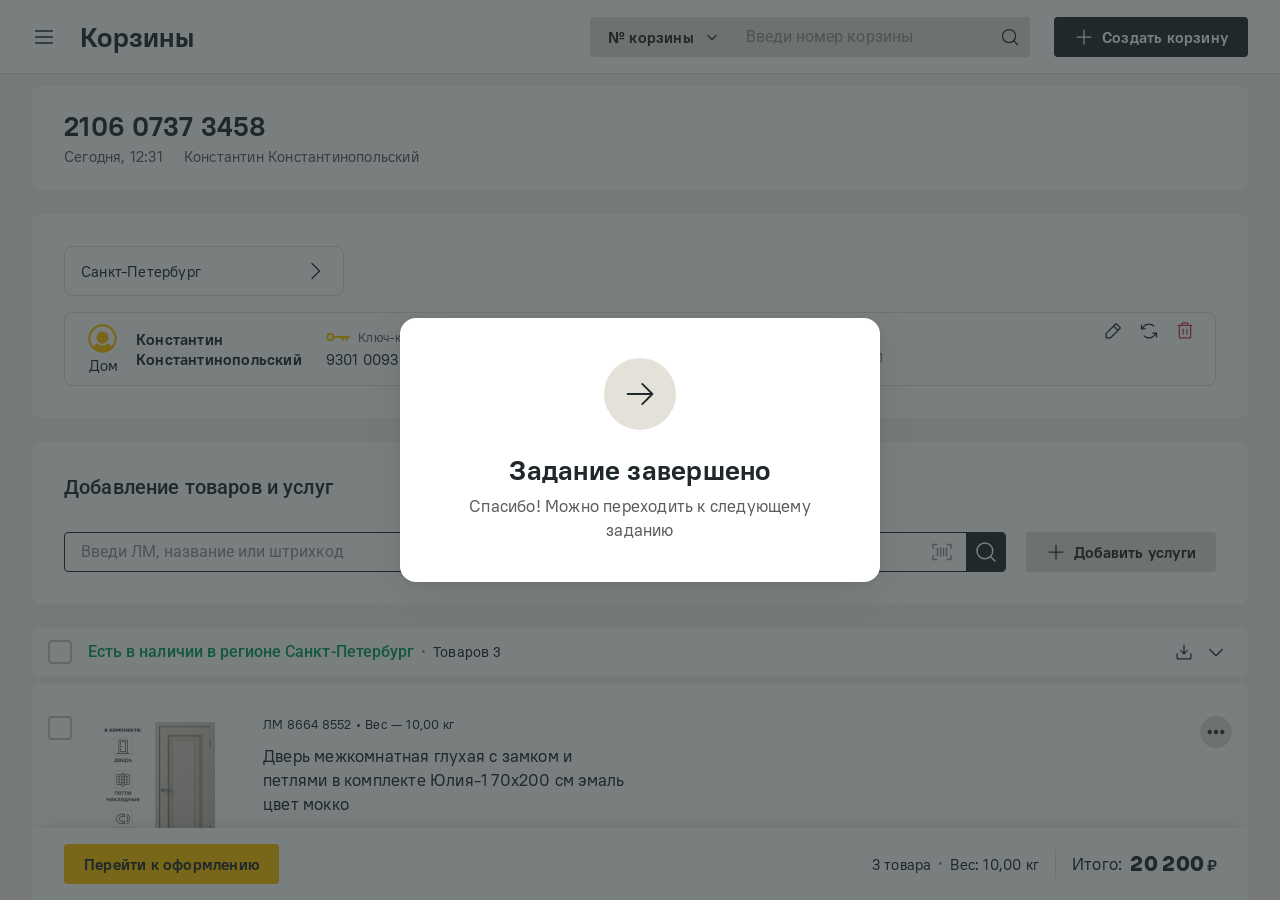
==== done.html @ ff7f642a "Обновление прототипа 2026-10-15 12:57" ====
<!doctype html>
<html lang="ru">
<head>
<meta charset="utf-8">
<meta name="robots" content="noindex, nofollow">
<meta name="viewport" content="width=device-width, initial-scale=1">
<title>Задание завершено</title>
<link rel="preconnect" href="https://fonts.googleapis.com">
<link rel="stylesheet" href="https://fonts.googleapis.com/css2?family=Roboto:wght@400;500&display=swap">
<link rel="stylesheet" href="assets/fonts.css">
<link rel="stylesheet" href="assets/ds.css">
<style>
/* Финал задания теста (Useberry). Под затемнением — корзина участника в том виде, в каком он нажал
   «Перейти к оформлению» (прототип в режиме frozen). Карточка — по мотивам 🖥️ Modal S: 480, r16, отступы 40. */
html, body { margin: 0; height: 100%; overflow: hidden; background: #F5F4F1; font-family: var(--f-base); color: var(--text-primary); }
.fin-bg { position: fixed; inset: 0; width: 100%; height: 100%; border: 0; pointer-events: none; }
.fin-ov { position: fixed; inset: 0; display: flex; align-items: center; justify-content: center; padding: 16px;
  background: rgba(33, 40, 43, .6); animation: fin-fade .25s ease-out both; }
.fin-card { width: 480px; max-width: 100%; box-sizing: border-box; padding: 40px; border-radius: 16px; background: var(--background-primary);
  box-shadow: var(--box-shadow-l); display: flex; flex-direction: column; align-items: center; gap: 24px; text-align: center;
  animation: fin-up .35s cubic-bezier(.2,.8,.2,1) .05s both; }
.fin-ico { width: 72px; height: 72px; border-radius: 50%; display: flex; align-items: center; justify-content: center; }
.fin-ico svg { width: 36px; height: 36px; }
.fin-ico--ok { background: var(--success-primary, #009F57); animation: fin-pop .45s cubic-bezier(.3,1.6,.5,1) .2s both; }
.fin-ico--ok path { stroke-dasharray: 20; stroke-dashoffset: 20; animation: fin-draw .35s ease-out .5s forwards; }
.fin-ico--done { background: var(--control-minor); }
.fin-txt { display: flex; flex-direction: column; gap: 8px; }
.fin-t { margin: 0; font-size: 27px; line-height: 32px; font-weight: 600; letter-spacing: .25px; }
.fin-p { margin: 0; font-size: 17px; line-height: 24px; letter-spacing: .2px; color: var(--text-secondary); }
@keyframes fin-fade { from { opacity: 0; } }
@keyframes fin-up { from { opacity: 0; transform: translateY(12px) scale(.98); } }
@keyframes fin-pop { from { transform: scale(.4); opacity: 0; } }
@keyframes fin-draw { to { stroke-dashoffset: 0; } }
@media (prefers-reduced-motion: reduce) { *, *::before, *::after { animation: none !important; } .fin-ico--ok path { stroke-dashoffset: 0; } }
</style>
</head>
<body>
<iframe class="fin-bg" id="bg" title="Корзина" tabindex="-1" aria-hidden="true"></iframe>
<div class="fin-ov">
  <div class="fin-card" role="status">
    <div class="fin-ico fin-ico--done"><svg viewBox="0 0 24 24" fill="none"><path d="M3.75 12H20.25M13.5 5.25L20.25 12L13.5 18.75" stroke="#21282B" stroke-width="1.25" stroke-linecap="round" stroke-linejoin="round"/></svg></div>
    <div class="fin-txt"><p class="fin-t">Задание завершено</p><p class="fin-p">Спасибо! Можно переходить к следующему заданию</p></div>
  </div>
</div>
<script>
  // Корзина участника под затемнением: задание и состав берём из адреса
  const P = new URLSearchParams(location.search);
  document.getElementById('bg').src = 'prototype.html?frozen=1&task=' + encodeURIComponent(P.get('task') || '') + '&cart=' + encodeURIComponent(P.get('cart') || '');
</script>
</body>
</html>
---- assets/fonts.css ----
/* Шрифты Лемана ПРО — LMMain, LMTitle. Вшиты base64, файл самодостаточен. */

@font-face {
  font-family: 'LMMain';
  font-weight: 400;
  font-style: normal;
  font-display: swap;
  src: url([data-uri]) format('woff2');
}

@font-face {
  font-family: 'LMMain';
  font-weight: 600;
  font-style: normal;
  font-display: swap;
  src: url([data-uri]) format('woff2');
}

@font-face {
  font-family: 'LMMain';
  font-weight: 700;
  font-style: normal;
  font-display: swap;
  src: url([data-uri]) format('woff2');
}

@font-face {
  font-family: 'LMTitle';
  font-weight: 600;
  font-style: normal;
  font-display: swap;
  src: url([data-uri]) format('woff2');
}

@font-face {
  font-family: 'LMTitle';
  font-weight: 700;
  font-style: normal;
  font-display: swap;
  src: url([data-uri]) format('woff2');
}
---- assets/ds.css ----
/* ═══ Дизайн-система Лемана ПРО — общие стили ═══
   Подключать вместе с fonts.css.
   Токены извлечены из Storybook, компоненты сверены с Figma. */

:root {

  /* ─── Шрифты ─── */
  --font-base: LMMain, Roboto, -apple-system, BlinkMacSystemFont, 'Segoe UI', system-ui, sans-serif;
  --font-title: LMTitle, Roboto, -apple-system, BlinkMacSystemFont, 'Segoe UI', system-ui, sans-serif;
  --f-base: var(--font-base);
  --f-title: var(--font-title);
  --f-mono: ui-monospace, 'SF Mono', Menlo, Consolas, monospace;
  --font-family: var(--font-base);

  /* ─── Радиусы (Tokens / Roundings) ─── */
  --rounding-s: 2px;         /* маленькое */
  --rounding-m: 4px;         /* базовое, большинство компонентов */
  --rounding-l: 8px;         /* крупные компоненты, Snackbar */
  --rounding-xl: 16px;       /* модалки, виджеты */
  --rounding-circular: 100vmin;  /* круглые элементы */


  /* ─── Типографика ───────────────────────────────────────────────
     Источник: Figma «🖥️📱App Web style» EeBsHNhBQvNYM3akPUMICR,
     страница Typography WEB (нода 1294:6483). Сверено 2026-09-21 — 40 стилей.

     ДВА СЕМЕЙСТВА ЗАГОЛОВКОВ, их легко перепутать:
       heading       — LM Main (обычные заголовки)
       heading extra — LM Title (акцентные, крупный letter-spacing)

     letter-spacing ОБЯЗАТЕЛЕН: без него текст не совпадёт с макетом.
       body/caption 0.2 · heading 0.25 · overline 0.6 · extra 0.6–1.2
     ─────────────────────────────────────────────────────────────── */

  /* Заголовки LM Main. Display и h1 — Bold 700, h2 и h3 — DemiBold 600 */
  --fs-display: 49px;  --lh-display: 56px;   /* mobile: 35 / 40 */
  --fs-h1: 35px;       --lh-h1: 40px;        /* mobile: 29 / 34 */
  --fs-h2: 27px;       --lh-h2: 32px;        /* mobile: 23 / 28 */
  --fs-h3: 21px;       --lh-h3: 26px;        /* mobile: 19 / 24 */
  --ls-heading: 0.25px;
  --fw-heading: 700;          /* display, h1 */
  --fw-heading-sub: 600;      /* h2, h3 */

  /* Заголовки extra — LM Title Bold 700, увеличенный трекинг */
  --fs-display-extra: 49px;  --lh-display-extra: 56px;  --ls-display-extra: 1.2px;
  --fs-h1-extra: 35px;       --lh-h1-extra: 40px;       --ls-h1-extra: 1px;
  --fs-h2-extra: 27px;       --lh-h2-extra: 32px;       --ls-h2-extra: 0.6px;
  --fs-h3-extra: 21px;       --lh-h3-extra: 26px;       --ls-h3-extra: 0.6px;
  /* mobile extra: display 35/40 LS 1 · h1 29/34 · h2 23/28 · h3 19/24, все LS 0.6 */

  /* Текст LM Main — размеры s / m / l.
     long — для многострочного текста, short — для однострочного (интерлиньяж плотнее) */
  --fs-body-s: 15px;   --lh-body-long-s: 20px;   --lh-body-short-s: 18px;
  --fs-body-m: 17px;   --lh-body-long-m: 24px;   --lh-body-short-m: 22px;
  --fs-body-l: 21px;   --lh-body-long-l: 28px;   --lh-body-short-l: 26px;
  --fw-body: 400;
  --fw-body-accent: 600;   /* accent и subtitle */
  --ls-body: 0.2px;

  /* subtitle — DemiBold 600 с интерлиньяжем short */
  --lh-subtitle-s: 18px;  --lh-subtitle-m: 22px;  --lh-subtitle-l: 26px;

  /* Minor 13px и Mini 11px */
  --fs-minor: 13px;   --lh-minor: 16px;    /* caption: 400, caption accent: 600 */
  --fs-mini: 11px;    --lh-mini: 14px;     /* regular: 400, accent: 600 */

  /* Overline — LM Title Bold 700, трекинг 0.6. Пять размеров.
     ВАЖНО: mini/overline выбивается — DemiBold 600 и трекинг 0.3 */
  --fw-overline: 700;
  --ls-overline: 0.6px;
  --fs-overline-l: 21px;     --lh-overline-l: 28px;
  --fs-overline-m: 17px;     --lh-overline-m: 24px;
  --fs-overline-s: 15px;     --lh-overline-s: 20px;
  --fs-overline-minor: 13px; --lh-overline-minor: 16px;
  --fs-overline-mini: 11px;  --lh-overline-mini: 14px;
  --fw-overline-mini: 600;   --ls-overline-mini: 0.3px;

  /* Контролы (кнопки s / m / l). Совпадает с body: LM Main DemiBold 600, трекинг 0.2 */
  --fs-control-s: 15px;  --lh-control-s: 20px;
  --fs-control-m: 15px;  --lh-control-m: 20px;
  --fs-control-l: 17px;  --lh-control-l: 24px;
  --fw-control: 600;

  /* ─── Бренд ─── */
  --brand-primary: #FDC300;
  --brand-dark: #BD7229;
  --brand-light: #FBE2A2;
  --brand-minor: #21282B;
  --brand-secondary: #21282B;
  --brand-invert: #FFFFFF;

  /* ─── Контролы ─── */
  --control-primary: #21282B;
  --control-secondary: #CCC6B8;
  --control-accent: #FDC300;
  --control-minor: #E3E1D8;
  --control-invert: #FFFFFF;
  --control-primary-invert: #FFFFFF;
  --control-hover-primary: #000000;
  --control-hover-secondary: #B2A994;
  --control-hover-accent: #E79F26;
  --control-hover-minor: #CCC6B8;
  --control_hover-primary: #000000;
  --control_hover-secondary: #B2A994;
  --control_hover-accent: #E79F26;
  --control_hover-minor: #CCC6B8;

  /* ─── Контролы: invert (для тёмного фона) ───
     Источник: Figma «🖥️ Button Web» 7wfKu1grD3estuXYzrN9Zr, разделы Виды (3141:4123)
     и Состояния (3141:4368), сверено 2026-09-21 через figma-work.
     В исходной выгрузке fronton-токены.css отсутствовали — invert-кнопки падали
     на невалидный var() и теряли фон. Значения совпали со Storybook-рендером. */
  --control-minor-invert: #FFFFFF40;
  --control-secondary-invert: #FFFFFF80;
  --control-hover-primary-invert: #FFFFFFBF;
  --control-hover-minor-invert: #FFFFFF80;
  --control-hover-secondary-invert: #FFFFFF99;
  --control_hover-primary-invert: #FFFFFFBF;
  --control_hover-minor-invert: #FFFFFF80;
  --control_hover-secondary-invert: #FFFFFF99;

  /* ─── Фоны ─── */
  --background-primary: #FFFFFF;
  --background-secondary: #F5F4F1;
  --background-accent: #21282B;

  /* ─── Текст ─── */
  --text-primary: #21282B;
  --text-secondary: #5A5E60;
  --text-minor: #919395;
  --text-invert: #FFFFFF;
  --text-primary-invert: #FFFFFF;
  --text-secondary-invert: #FFFFFFBF;
  --text-minor-invert: #FFFFFF80;

  /* ─── Success ─── */
  --success-primary: #009F57;
  --success-dark: #006836;
  --success-light: #BEF4DC;

  /* ─── Attention (ошибка) ─── */
  --attention-primary: #C33848;
  --attention-dark: #9C312A;
  --attention-light: #FFE1E4;

  /* ─── Service (инфо) ─── */
  --service-primary: #60A3BD;
  --service-dark: #0D5263;
  --service-light: #C2E5F4;

  /* ─── Accent ─── */
  --accent-primary: #FFE55A;
  --accent-dark: #B09D37;
  --accent-light: #F9EFBD;

  /* ─── B2B ─── */
  --b2b-primary: #AE6849;
  --b2b-dark: #913300;
  --b2b-light: #E5CDC3;
  --b2b-accent: #21282B;

  /* ─── Вторичная палитра ─── */
  --secondary-green-primary: #A0B9B1;
  --secondary-green_primary: #A0B9B1;
  --secondary-green-dark: #5C8477;
  --secondary-green_dark: #5C8477;
  --secondary-green-light: #D5ECE3;
  --secondary-green_light: #D5ECE3;
  --secondary-grey: #21282B;
  --secondary-blue-primary: #1563C5;
  --secondary-blue_primary: #1563C5;
  --secondary-blue-dark: #294877;
  --secondary-blue_dark: #294877;
  --secondary-blue-light: #D5E8FF;
  --secondary-blue_light: #D5E8FF;
  --secondary-orange-primary: #D95E00;
  --secondary-orange_primary: #D95E00;
  --secondary-orange-dark: #AD4B00;
  --secondary-orange_dark: #AD4B00;
  --secondary-orange-light: #F7DECC;
  --secondary-orange_light: #F7DECC;
  --secondary-purple-primary: #992D7A;
  --secondary-purple_primary: #992D7A;
  --secondary-purple-dark: #740354;
  --secondary-purple_dark: #740354;
  --secondary-purple-light: #EDDEEA;
  --secondary-purple_light: #EDDEEA;
  --secondary-yellow-primary: #FFE55A;
  --secondary-yellow_primary: #FFE55A;
  --secondary-yellow-dark: #B09D37;
  --secondary-yellow_dark: #B09D37;
  --secondary-yellow-light: #F9EFBD;
  --secondary-yellow_light: #F9EFBD;
  --secondary-red-primary: #CE0019;
  --secondary-red_primary: #CE0019;
  --secondary-red-dark: #8C030C;
  --secondary-red_dark: #8C030C;
  --secondary-red-light: #FFD7D4;
  --secondary-red_light: #FFD7D4;
  --secondary-black: #000000;
  --secondary-white: #FFFFFF;


  /* ─── Система отступов (Spacing system PDF) ───
     Микромодуль 4px — всему кратно. Отступы разбиты на типы,
     чтобы меньше ошибаться: этажи / паддинги контейнеров / инлайн-гэпы.
     Совет ДС: использовать контрастные значения, немного разных на экране. */

  /* Между «этажами» — крупными смысловыми блоками экрана */
  --level-s: 40px;
  --level-m: 64px;
  --level-l: 80px;

  /* Внутренние отступы контейнеров (карточки, компоненты, секции) */
  --padding-s: 12px;
  --padding-m: 16px;
  --padding-l: 24px;
  --padding-xl: 32px;

  /* Инлайн-гэпы между элементами внутри контейнера */
  --gap-xs: 4px;
  --gap-s: 8px;
  --gap-m: 12px;
  --gap-l: 16px;
  --gap-xl: 24px;
  --gap-xxl: 32px;

  /* ─── Спейсинг (шкала Fronton) ─── */
  --space-10: 1px;
  --space-25: 2px;
  --space-35: 3px;
  --space-50: 4px;
  --space-60: 5px;
  --space-75: 6px;
  --space-85: 7px;
  --space-100: 8px;
  --space-125: 10px;
  --space-150: 12px;
  --space-175: 14px;
  --space-200: 16px;
  --space-225: 18px;
  --space-250: 20px;
  --space-275: 22px;
  --space-300: 24px;
  --space-325: 26px;
  --space-350: 28px;
  --space-375: 30px;
  --space-400: 32px;
  --space-425: 34px;
  --space-450: 36px;
  --space-475: 38px;
  --space-500: 40px;
  --space-525: 42px;
  --space-550: 44px;
  --space-575: 46px;
  --space-600: 48px;
  --space-625: 50px;
  --space-650: 52px;
  --space-675: 54px;
  --space-700: 56px;
  --space-725: 58px;
  --space-750: 60px;
  --space-775: 62px;
  --space-800: 64px;
  --space-825: 66px;
  --space-850: 68px;
  --space-875: 70px;
  --space-900: 72px;
  --space-925: 74px;
  --space-950: 76px;
  --space-975: 78px;
  --space-1000: 80px;

  /* ─── Тени ─── */
  --box-shadow-m: 0 1.17px 2px rgba(0, 0, 0, 0.0196802), 0 1.4px 5px rgba(0, 0, 0, 0.03), 0 2px 10px rgba(0, 0, 0, 0.03), 0 2px 18px rgba(0, 0, 0, 0.04), 0 9px 33px rgba(0, 0, 0, 0.03);
  --box-shadow-m-up: 0 -1.17px 2px rgba(0, 0, 0, 0.0196802), 0 -1.4px 5px rgba(0, 0, 0, 0.03), 0 -2px 10px rgba(0, 0, 0, 0.03), 0 -2px 18px rgba(0, 0, 0, 0.04), 0 -9px 33px rgba(0, 0, 0, 0.03);
  --box-shadow-s: 0 1px 4px rgba(0, 0, 0, 0.16), 0 2px 9px rgba(0, 0, 0, 0.02);
  --box-shadow-s-up: 0 -1px 4px rgba(0, 0, 0, 0.16), 0 -2px 9px rgba(0, 0, 0, 0.02);
  --box-shadow-l: 0 0.166035px 2.21381px rgba(0, 0, 0, 0.0196802), 0 0.399006px 5.32008px rgba(0, 0, 0, 0.0282725), 0 0.751293px 10.0172px rgba(0, 0, 0, 0.035), 0 12px 40px rgba(0, 0, 0, 0.08);
  --box-shadow-l-up: 0 -0.166035px 2.21381px rgba(0, 0, 0, 0.0196802), 0 -0.399006px 5.32008px rgba(0, 0, 0, 0.0282725), 0 -0.751293px 10.0172px rgba(0, 0, 0, 0.035), 0 -12px 40px rgba(0, 0, 0, 0.08);

}

:root {
  --f-title: LMTitle, Roboto, system-ui, sans-serif;
  --f-mono: ui-monospace, "SF Mono", Menlo, Consolas, monospace;
}

:root {
  /* invert-токены: отсутствуют в fronton-токены.css, значения из Storybook */
  --control-minor-invert: #FFFFFF40;
  --control-secondary-invert: #FFFFFF80;
  --control_hover-primary-invert: #FFFFFFBF;
  --control_hover-minor-invert: #FFFFFF80;
  --control_hover-secondary-invert: #FFFFFF99;
}


/* ═══════════════════════════════════════════════
   ОБВЯЗКА СТРАНИЦ — единая для индекса и компонентов
   ═══════════════════════════════════════════════ */
:root {
  --f-base: var(--font-base);
  --f-title: var(--font-title);
  --f-mono: ui-monospace, "SF Mono", Menlo, Consolas, monospace;
  /* invert-токены кнопок: нет в fronton-токены.css, значения из Storybook */
  --control-minor-invert: #FFFFFF40;
  --control-secondary-invert: #FFFFFF80;
  --control_hover-primary-invert: #FFFFFFBF;
  --control_hover-minor-invert: #FFFFFF80;
  --control_hover-secondary-invert: #FFFFFF99;
  /* служебные цвета страницы.
     --bg намеренно НЕ равен токену --background-secondary (#F5F4F1):
     это фон самого справочника, а не значение из ДС. */
  --bg: #F5F5F5;
  --surface: var(--background-primary);
  --border: var(--control-minor);
  --muted: var(--text-minor);
  --ink: var(--text-primary);
  --code-bg: var(--background-secondary);
  --warn-bg: #FFF8E1; --warn-border: #F0C000;
  --ok-bg: var(--success-light); --ok-border: var(--success-primary);
  --err-bg: var(--attention-light); --err-border: var(--attention-primary);
}
@media (prefers-color-scheme: dark) {
  :root:not([data-theme="light"]) {
    --bg: #14181A; --surface: #1C2124; --border: #2E3438;
    --muted: #9AA4A8; --ink: #E8EBEC; --code-bg: #22282B;
    --warn-bg: #2A2413; --warn-border: #8A7000;
    --ok-bg: #16241A; --ok-border: #2F6B34;
    --err-bg: #2C1618; --err-border: #8C3038;
  }
}
:root[data-theme="dark"] {
  --bg: #14181A; --surface: #1C2124; --border: #2E3438;
  --muted: #9AA4A8; --ink: #E8EBEC; --code-bg: #22282B;
  --warn-bg: #2A2413; --warn-border: #8A7000;
  --ok-bg: #16241A; --ok-border: #2F6B34;
  --err-bg: #2C1618; --err-border: #8C3038;
}

* { box-sizing: border-box; }
body { margin: 0; padding: 0 16px 80px; background: var(--bg); color: var(--ink);
  font-family: var(--f-base); font-size: 15px; line-height: 20px; -webkit-font-smoothing: antialiased; }
.wrap { max-width: 1040px; margin: 0 auto; }
a { color: inherit; }

/* шапка страницы компонента */
.chead { padding: 28px 0 24px; border-bottom: 1px solid var(--border); margin-bottom: 36px; }
.crumbs { font-size: 13px; color: var(--muted); margin: 0 0 14px; }
.crumbs a { text-decoration: none; opacity: .85; }
.crumbs a:hover { opacity: 1; text-decoration: underline; }
h1 { font-family: var(--f-title); font-size: 34px; line-height: 40px; margin: 0 0 8px; letter-spacing: .4px; }
.sub { color: var(--muted); font-size: 15px; line-height: 22px; margin: 0; max-width: 64ch; }
.meta { display: flex; flex-wrap: wrap; gap: 8px; margin-top: 16px; align-items: center; }
.pill { font-size: 12px; padding: 4px 10px; border: 1px solid var(--border); border-radius: 999px; color: var(--muted); }
.pill--ok { border-color: var(--ok-border); color: var(--ok-border); }
.pill--err { border-color: var(--err-border); color: var(--err-border); }
.copyhint { font-size: 12px; color: var(--muted); margin: 14px 0 0; }

h2 { font-family: var(--f-title); font-size: 22px; line-height: 28px; margin: 44px 0 6px; letter-spacing: .3px; }
h3 { font-size: 15px; margin: 26px 0 10px; font-weight: 600; }
.hint, .lead { color: var(--muted); font-size: 14px; line-height: 20px; margin: 0 0 18px; max-width: 72ch; }

/* доски демонстрации */
.board { border: 1px solid var(--border); border-radius: var(--rounding-l); overflow: hidden; background: var(--surface); }
.board + .board { margin-top: 18px; }
.board__head { display: flex; align-items: center; justify-content: space-between; gap: 12px; flex-wrap: wrap;
  padding: 12px 20px; background: var(--bg); border-bottom: 1px solid var(--border);
  font-size: 13px; font-weight: 600; color: var(--muted); }
.board__body { padding: 4px 20px 18px; }
.board--invert .board__body { background: #0A0A0A; }
.board--invert .row { border-bottom-color: #2A2A2A; }
.board--invert .row__label, .board--invert .cell__cap { color: #8A9296; }
.board--invert code.cp { background: #1A1A1A; border-color: #333; color: #D8DCDD; }

.row { display: grid; grid-template-columns: minmax(180px, 210px) 1fr 1fr; gap: 20px; align-items: start;
  padding: 16px 0; border-bottom: 1px dashed var(--border); }
.row--wide { grid-template-columns: minmax(180px, 210px) 1fr; }
/* .row жёстко рассчитан на 2 колонки примеров. Доски с тремя колонками
   (Badge: primary/secondary/pseudo) переносили третью на новую строку. */
.row--3 { grid-template-columns: minmax(180px, 210px) 1fr 1fr 1fr; }
.row:last-child { border-bottom: 0; }
.row__label { font-size: 11px; font-weight: 600; color: var(--muted); letter-spacing: .4px; }
.row__label small { display: block; font-weight: 400; margin: 3px 0 7px; letter-spacing: 0; opacity: .8; }
.cell__cap { display: block; font-size: 10px; color: var(--muted); margin-bottom: 8px; letter-spacing: .3px; }
.cell--empty { font-size: 12px; color: var(--muted); font-style: italic; opacity: .7; }
.demo { display: flex; flex-wrap: wrap; gap: 12px; align-items: center; }
@media (max-width: 720px) { .row, .row--wide { grid-template-columns: 1fr; gap: 12px; } }

/* теги классов */
code.cp { font-family: var(--f-mono); font-size: 12px; background: var(--code-bg);
  border: 1px solid var(--border); border-radius: var(--rounding-s); padding: 2px 7px;
  cursor: pointer; color: var(--ink); display: inline-block; max-width: 100%; overflow-wrap: anywhere;
  transition: background .12s, border-color .12s; }
code.cp:hover { border-color: var(--muted); }
code.cp.copied { background: var(--ok-bg); border-color: var(--ok-border); color: var(--ok-border); }
code.cp.copied::after { content: " ✓"; }
code.cp.is-missing { border-style: dashed; }
.tagrow { display: flex; flex-wrap: wrap; gap: 5px; align-items: center; }
.badge-missing, .miss { font-size: 10px; letter-spacing: .3px; padding: 2px 7px; border-radius: var(--rounding-s);
  background: var(--err-bg); border: 1px solid var(--err-border); color: var(--err-border); white-space: nowrap; }

/* таблицы */
.tbl-wrap { overflow-x: auto; -webkit-overflow-scrolling: touch; }
table { width: 100%; border-collapse: collapse; font-size: 13px; }
th, td { text-align: left; padding: 10px 12px; border-bottom: 1px solid var(--border); vertical-align: top; }
th { font-size: 11px; text-transform: uppercase; letter-spacing: .5px; color: var(--muted); font-weight: 600; }
td code:not(.cp) { font-family: var(--f-mono); font-size: 12px; background: var(--code-bg); padding: 1px 5px; border-radius: var(--rounding-s); }
.sw { display: inline-block; width: 12px; height: 12px; border-radius: 3px; border: 1px solid var(--border); vertical-align: -2px; margin-right: 5px; }

/* блоки-заметки */
.note { border-radius: var(--rounding-l); padding: 16px 20px; margin-bottom: 14px; border: 1px solid; }
.note--warn { background: var(--warn-bg); border-color: var(--warn-border); }
.note--err { background: var(--err-bg); border-color: var(--err-border); }
.note--ok { background: var(--ok-bg); border-color: var(--ok-border); }
.note__t { font-weight: 600; font-size: 14px; margin: 0 0 6px; display: flex; gap: 8px; align-items: center; flex-wrap: wrap; }
.note__b { font-size: 13px; line-height: 20px; margin: 0; color: var(--muted); }
.sev { font-size: 10px; text-transform: uppercase; letter-spacing: .5px; padding: 2px 7px; border-radius: var(--rounding-s); font-weight: 700; }
.sev--high { background: var(--err-border); color: #fff; }
.sev--med { background: var(--warn-border); color: #21282B; }
.sev--low { background: var(--border); color: var(--muted); }
.sev--ok { background: var(--ok-border); color: #fff; }

pre { background: var(--code-bg); border: 1px solid var(--border); border-radius: var(--rounding-l);
  padding: 16px; overflow-x: auto; font-size: 12.5px; line-height: 1.6; font-family: var(--f-mono); }
footer { margin-top: 52px; padding-top: 20px; border-top: 1px solid var(--border); font-size: 12px; color: var(--muted); line-height: 20px; }


/* ═══ КОМПОНЕНТЫ ═══ */
.fr-accordion--stroke { border-radius: var(--rounding-l); }
.fr-accordion--stroke > .fr-accordion__item {
  position: relative;
  display: grid;
  grid-template-areas: "header-icon header-content" ". preview" ". body-content" "divider divider";
  grid-template-rows: auto auto auto 1px;
  grid-template-columns: auto 1fr;
}
/* Размер S: в прежней выгрузке правила отсутствовали — аккордеон --s рисовался
   с паддингами по умолчанию. Значения из fronton-компоненты.css, сверены с Figma (16px). */
.fr-accordion--s .fr-accordion__item { padding-inline: var(--space-200); }
.fr-accordion--s .fr-accordion__header,
.fr-accordion--s .fr-accordion__header-icon { padding-block: var(--space-200); }
.fr-accordion--stroke > .fr-accordion__item:first-of-type { box-shadow: 1px 0 0 0 var(--control-minor) inset, 0 1px 0 0 var(--control-minor) inset, -1px 0 0 0 var(--control-minor) inset; border-radius: var(--rounding-l) var(--rounding-l) 0 0; }
.fr-accordion--stroke > .fr-accordion__item:last-of-type  { box-shadow: 1px 0 0 0 var(--control-minor) inset, -1px 0 0 0 var(--control-minor) inset, 0 -1px 0 0 var(--control-minor) inset; border-radius: 0 0 var(--rounding-l) var(--rounding-l); }
.fr-accordion__item {
  position: relative;
  display: grid;
  grid-template-areas: "header-icon header-content" ". preview" ". body-content" "divider divider";
  grid-template-rows: auto auto auto 1px;
  grid-template-columns: auto 1fr;
}
.fr-accordion__item:hover { box-shadow: 0 1px 0 0 var(--control-hover-minor) inset; }
.fr-accordion--m .fr-accordion__item { padding-inline: var(--space-300); }
.fr-accordion__header {
  grid-area: header-content;
  display: flex;
  gap: var(--space-100);
  align-items: flex-start;
  justify-content: space-between;
  width: 100%;
  text-align: left;
  cursor: pointer;
  transition: padding-bottom .3s linear;
  /* Сброс нативных стилей кнопки: без него браузер рисует серую подложку и рамку */
  margin: 0; padding: 0; border: 0;
  background: none; color: inherit; font: inherit;
}
.fr-accordion__header.is-non-interactive { cursor: default; }
.fr-accordion--m .fr-accordion__header, .fr-accordion--m .fr-accordion__header-icon { padding-block: var(--space-400); }
.fr-accordion__header-icon { grid-area: header-icon; display: flex; align-items: center; align-self: start; margin-right: 8px; transition: padding-bottom .3s linear; }
/* Шеврон: в Figma ChevronDown/ChevronUp 20px в обёртке с padding 2px (бокс 24), stroke 1.25.
   Раскрытый = ChevronUp → поворот исходного ChevronDown на 180°. */
.fr-accordion__chevron { display: flex; flex: none; width: 24px; height: 24px; padding: 2px; box-sizing: border-box; color: var(--text-primary); transition: transform .3s; }
.fr-accordion__chevron svg { width: 20px; height: 20px; }
.fr-accordion__header.is-open .fr-accordion__chevron { transform: rotate(180deg); }
/* Раскрытый пункт: в Figma вертикальный отступ 32/16 обрамляет заголовок + текст вместе,
   поэтому у раскрытого заголовка нижнего отступа нет (текст идёт с pt 8). */
.fr-accordion .fr-accordion__header.is-open,
.fr-accordion .fr-accordion__item:has(> .fr-accordion__header.is-open) > .fr-accordion__header-icon { padding-bottom: 0; }
/* Заголовок пункта: Body medium/accent — LM Main DemiBold 17/24, tracking .2 (оба размера) */
.fr-accordion__title { flex: 1 1 auto; min-width: 0; font-size: 17px; line-height: 24px; font-weight: 600; letter-spacing: .2px; color: var(--text-primary); }
/* Правый слот (Badge и т.п.): в Figma контейнер высотой 24, по центру */
.fr-accordion__right { display: flex; flex: none; align-items: center; height: 24px; }
.fr-accordion__header-icon svg { display: block; width: 24px; height: 24px; color: var(--text-primary); }
.fr-accordion__content { grid-area: body-content; font-size: 15px; line-height: 20px; font-weight: 400; letter-spacing: .2px; color: var(--text-primary); }
.fr-accordion--s .fr-accordion__content { padding: 8px 0 var(--space-200) 0; }
.fr-accordion--m .fr-accordion__content { padding: 8px 0 var(--space-400) 0; }
.fr-accordion__divider {
  grid-area: divider;
  border-top: 1px solid var(--control-minor);
  /* В Figma разделитель идёт от края до края пункта, а padding-inline его обрезал.
     Растягиваем обратно на величину горизонтального паддинга. */
  margin-inline: calc(-1 * var(--space-300));
}
.fr-accordion--s .fr-accordion__divider { margin-inline: calc(-1 * var(--space-200)); }
.fr-accordion__item:hover .fr-accordion__divider { border-top-color: var(--control-hover-minor); }
/* Корневое правило было в fronton-компоненты.css, но не попало в ds.css. */
.fr-breadcrumbs {
  display: flex;
  flex-wrap: wrap;
  align-items: center;
  overflow: hidden;
  /* Зазор между крошками — 4px (из группы 201:405) */
  gap: 4px;
}
/* Модификаторов платформы в CSS Fronton нет вовсе: там один кегль 15/20,
   то есть мобильный. Десктопный по Figma — 13/16. Восстановлено по 201:82. */
.fr-breadcrumbs--desktop .fr-breadcrumbs__item { font-size: 13px; line-height: 16px; }
.fr-breadcrumbs--mobile  .fr-breadcrumbs__item { font-size: 15px; line-height: 20px; }
/* Крошка и её шеврон — одна группа, зазор внутри 2px на десктопе, 4px на мобиле */
.fr-breadcrumbs--desktop .fr-breadcrumbs__item { display: inline-flex; align-items: center; gap: 2px; }
.fr-breadcrumbs--mobile  .fr-breadcrumbs__item { display: inline-flex; align-items: center; gap: 4px; }
/* В Figma крошки БЕЗ подчёркивания — браузерный дефолт на <a> надо гасить.
   В базовом правиле .fr-breadcrumbs__item из Fronton text-decoration не задан. */
.fr-breadcrumbs__item { text-decoration: none; }
/* Текущая страница — последняя крошка, не ссылка */
.fr-breadcrumbs__item.is-current { cursor: default; }
.fr-breadcrumbs__item.is-current:hover { color: var(--text-secondary); }
/* Инверсия — для тёмного фона (component set 201:470) */
.fr-breadcrumbs.is-invert .fr-breadcrumbs__item { color: var(--text-secondary-invert, rgba(255,255,255,.75)); }
.fr-breadcrumbs.is-invert .fr-breadcrumbs__item:hover { color: var(--text-primary-invert); }
.fr-breadcrumbs.is-invert .fr-breadcrumbs__separator { color: inherit; }

.fr-breadcrumbs__item {
  letter-spacing: .2px;
  font-size: 15px;
  font-weight: 400;
  line-height: 20px;
  color: var(--text-secondary);
  border: none;
  background: none;
  cursor: pointer;
  overflow: hidden;
  text-overflow: ellipsis;
  white-space: nowrap;
}
.fr-breadcrumbs__item:hover, .fr-breadcrumbs__item:active { color: var(--control-hover-primary); }
/* Разделитель. В CSS Fronton было: 12px, margin-inline 4px, --text-minor.
   В Figma: 16px, отступ задаётся gap'ом крошки (2px), цвет = цвету текста. */
.fr-breadcrumbs__separator {
  --icon-size: 16px;
  display: inline-flex;
  align-items: center;
  color: inherit;
  font-size: 16px;
  line-height: 1;
}
/* Корневая сетка аватара: в прежней выгрузке ds.css её не было — колонки
   не раскладывались. Восстановлено из fronton-компоненты.css.
   Ширина средней (пустой) колонки — это и есть зазор между эмблемой и текстом;
   в Figma он 12px для L/M и 8px для S/XS, в исходном CSS не задан вовсе. */
.fr-avatar {
  position: relative;
  display: grid;
  grid-template-areas: "picture . name" "picture . description";
  grid-template-columns: auto 12px 1fr;
  width: fit-content;
  align-items: start;
  font-family: var(--font-base);
}
.fr-avatar--s, .fr-avatar--xs { grid-template-columns: auto 8px 1fr; }
/* Текстовая часть: правил не было ни в ds.css, ни в fronton-компоненты.css.
   Значения из Figma (component set 203:1299). */
.fr-avatar__name { grid-area: name; letter-spacing: .2px; color: var(--text-primary); font-weight: 600; }
/* В Figma имя лежит в контейнере Title с верхним отступом (L 4 / M 2 / XS 4),
   а между именем и подписью — gap 4 (L) и 2 (M). Половина визуальной щели
   между строками уже дают line-height, поэтому отступ задаём точно. */
.fr-avatar--l .fr-avatar__name { padding-top: 4px; }
.fr-avatar--m .fr-avatar__name { padding-top: 2px; }
/* S и XS: подписи нет, имя центрируется по эмблеме (Figma: Name master justify-center) */
.fr-avatar--s, .fr-avatar--xs { align-items: center; }
.fr-avatar--s { min-height: 32px; grid-template-rows: 18px; }
.fr-avatar--xs { min-height: 24px; grid-template-rows: 16px; }
/* Межстрочный зазор имя↔подпись: Figma L 4 / M 2 (gap контейнера Name master) */
.fr-avatar--l { row-gap: 4px; min-height: 48px; grid-template-rows: 26px 16px; }
.fr-avatar--m { row-gap: 2px; min-height: 40px; grid-template-rows: 20px 16px; }
/* Имя — одна строка с многоточием (в Figma overflow=ellipsis по умолчанию) */
.fr-avatar__name, .fr-avatar__description { display: block; min-width: 0; overflow: hidden; text-overflow: ellipsis; white-space: nowrap; }
.fr-avatar__description { grid-area: description; letter-spacing: .2px; color: var(--text-secondary); font-size: 13px; line-height: 16px; }
.fr-avatar--l  .fr-avatar__name { font-size: 17px; line-height: 22px; }
.fr-avatar--m  .fr-avatar__name { font-size: 15px; line-height: 18px; }
.fr-avatar--s  .fr-avatar__name { font-size: 15px; line-height: 18px; }
.fr-avatar--xs .fr-avatar__name { font-size: 13px; line-height: 16px; }
/* Подпись есть только у L и M — у S и XS её нет по спецификации */
.fr-avatar--s .fr-avatar__description,
.fr-avatar--xs .fr-avatar__description { display: none; }
/* Фокус — жёлтое кольцо (--accent-primary), из страницы «Состояния» */
.fr-avatar.is-clickable { cursor: pointer; }
.fr-avatar.is-clickable:focus-visible { outline: none; }
.fr-avatar.is-clickable:focus-visible .fr-avatar__picture {
  box-shadow: 0 0 0 2px var(--accent-primary);
}

.fr-avatar__picture {
  grid-area: picture;
  display: flex;
  align-items: center;
  justify-content: center;
  align-self: start;
  overflow: hidden;
  border-radius: var(--rounding-circular);
  font-weight: 600;
  transition: opacity .2s ease-out;
  /* Заливки по умолчанию в выгрузке не было — Fill-эмблема выходила прозрачной.
     Значение из Figma: --control-minor. */
  background: var(--control-minor);
  color: var(--text-primary);
  letter-spacing: .2px;
}
.fr-avatar__picture img { width: 100%; height: 100%; object-fit: cover; }
.fr-avatar--xs .fr-avatar__picture { width: 24px; height: 24px; font-size: 13px; line-height: 16px; }
.fr-avatar--s  .fr-avatar__picture { width: 32px; height: 32px; font-size: 15px; line-height: 20px; }
.fr-avatar--m  .fr-avatar__picture { width: 40px; height: 40px; font-size: 15px; line-height: 20px; }
.fr-avatar--l  .fr-avatar__picture { width: 48px; height: 48px; font-size: 17px; line-height: 24px; }
.fr-avatar.is-clickable:hover .fr-avatar__picture { opacity: .8; }
/* ═══ Input ═══
   Figma 8fr51MkZiM8cLcfJMoa8Y5 (L 230:11396, M 234:19494, S 234:18232,
   mobile 234:18902/230:14842/234:20086, invert 234:20880…). Устройство —
   как в fronton-react input/styles/base.module.css: рамка = <fieldset>,
   вырез под label = <legend> (настоящий разрыв рамки, фон не нужен).
   Над полем всегда 12px под «взлетевший» label: L 60 = 12+48, M 52 = 12+40,
   S 44 = 12+32. Состояния: класс (.is-focused/.has-value/.is-hover —
   для статичных примеров) или живое взаимодействие (:focus-within и т.п.). */
.fr-input {
  --in-px: 12px; --in-py: 10px; --in-fs: 15px; --in-lh: 20px;
  --in-label-fs: 15px; --in-label-lh: 18px; --in-label-top: -11px; --in-clear: 20px;
  --in-border: var(--control-secondary);
  --in-border-hover: var(--control-hover-secondary);
  --in-border-focus: var(--control-primary);
  --in-text: var(--text-primary);
  --in-minor: var(--text-minor);
  --in-disabled-bg: var(--control-minor);
  display: flex; flex-direction: column; gap: 4px; width: 100%; padding-top: 12px; box-sizing: border-box;
}
.fr-input--l { --in-px: 16px; --in-py: 12px; --in-fs: 17px; --in-lh: 24px; }
.fr-input--m { --in-px: 12px; --in-py: 10px; }
.fr-input--s { --in-px: 12px; --in-py: 6px; --in-label-fs: 13px; --in-label-lh: 16px; --in-label-top: -8px; --in-clear: 16px; }

.fr-input__control { position: relative; display: flex; align-items: center; gap: 4px; padding: 0 var(--in-px); }

.fr-input__border {
  position: absolute; inset: 0; z-index: 0; margin: 0; min-width: 0;
  padding: 0 calc(var(--in-px) - 5px);
  border: 1px solid var(--in-border); border-radius: var(--rounding-m, 4px);
  background: transparent; pointer-events: none;
  transition: border-color .2s ease-out;
}
.fr-input__border:has(.fr-input__legend) { top: -9px; }
.fr-input__legend {
  display: block; height: 18px; max-width: .01px; padding: 0;
  font-size: var(--in-label-fs); line-height: 18px; letter-spacing: .2px; white-space: nowrap;
  visibility: hidden;
}
.fr-input__legend > span { padding: 0 4px; }

.fr-input__label {
  position: absolute; z-index: 1; left: var(--in-px); top: var(--in-py);
  max-width: calc(100% - 2 * var(--in-px));
  overflow: hidden; text-overflow: ellipsis; white-space: nowrap;
  font-size: var(--in-fs); line-height: var(--in-lh); letter-spacing: .2px;
  color: var(--in-minor); pointer-events: none;
  transition: top .2s ease-in-out, font-size .2s ease-in-out, line-height .2s ease-in-out, color .2s;
}

.fr-input__field {
  position: relative; z-index: 1; flex: 1 0 0; min-width: 0; margin: 0;
  padding: var(--in-py) 0; border: 0; outline: none; appearance: none; background: transparent;
  font-family: inherit; font-size: var(--in-fs); line-height: var(--in-lh); font-weight: 400; letter-spacing: .2px;
  color: var(--in-text);
}
.fr-input__field::placeholder { color: var(--in-minor); opacity: 1; }
/* С label плейсхолдер скрыт, пока поле не в фокусе: в покое на его месте лежит сам label */
.fr-input:has(.fr-input__label) .fr-input__field::placeholder { opacity: 0; transition: opacity .1s; }

.fr-input__clear {
  position: relative; z-index: 1; flex-shrink: 0; display: none; align-items: center; justify-content: center;
  width: var(--in-clear); height: var(--in-clear); padding: 0; margin: 0;
  border: 0; background: none; cursor: pointer; color: var(--in-minor); border-radius: var(--rounding-m, 4px);
}
.fr-input__clear svg { display: block; width: 100%; height: 100%; }

.fr-input__caption { padding: 0 var(--in-px); }

/* — Активный label: фокус или есть значение — */
.fr-input:is(.is-focused, :focus-within, .has-value, :has(.fr-input__field:not(:placeholder-shown))) .fr-input__legend { max-width: 1000px; }
.fr-input:is(.is-focused, :focus-within, .has-value, :has(.fr-input__field:not(:placeholder-shown))) .fr-input__label {
  top: var(--in-label-top); font-size: var(--in-label-fs); line-height: var(--in-label-lh);
}
.fr-input:is(.is-focused, :focus-within) .fr-input__label { color: var(--in-text); }
.fr-input:is(.is-focused, :focus-within) .fr-input__field::placeholder { opacity: 1; }
.fr-input:is(.has-value, :has(.fr-input__field:not(:placeholder-shown))):not(.is-disabled) .fr-input__clear { display: inline-flex; }

/* — Рамка по состояниям (порядок важен: фокус перекрывает error) — */
.fr-input:not(.is-disabled):is(:hover, .is-hover) .fr-input__border { border-color: var(--in-border-hover); }
.fr-input.is-error .fr-input__border { border-color: var(--attention-primary); }
.fr-input.is-error:not(.is-disabled):is(:hover, .is-hover) .fr-input__border { border-color: var(--attention-dark); }
.fr-input:is(.is-focused, :focus-within) .fr-input__border {
  border-color: var(--in-border-focus); border-width: 2px; padding: 0 calc(var(--in-px) - 6px);
}

/* — Disabled: весь блок 40%, заливка поля control/minor — */
.fr-input.is-disabled { opacity: .4; }
.fr-input.is-disabled .fr-input__border { background: var(--in-disabled-bg); border-color: var(--in-border); }
.fr-input.is-disabled .fr-input__field { cursor: not-allowed; }

/* — Mobile: только нижняя линия, без бокового отступа и выреза — */
.fr-input--mobile { --in-px: 0px; }
.fr-input--mobile .fr-input__border { top: 0; border-width: 0 0 1px; border-radius: 0; padding: 0; }
.fr-input--mobile .fr-input__border:has(.fr-input__legend) { top: 0; }
.fr-input--mobile .fr-input__legend { display: none; }
.fr-input--mobile:is(.is-focused, :focus-within) .fr-input__border { border-width: 0 0 2px; padding: 0; }

/* — Invert (тёмный фон) — */
.fr-input.is-invert {
  --in-border: var(--control-secondary-invert);
  --in-border-hover: var(--control-hover-secondary-invert);
  --in-border-focus: var(--control-primary-invert);
  --in-text: var(--text-primary-invert);
  --in-minor: var(--text-minor-invert);
  --in-disabled-bg: var(--control-minor-invert);
}
/* ═══ Checkbox ═══
   Базовое правило .fr-checkbox (--checkbox-size по умолчанию и цвета)
   отсутствовало в ds.css — было только .fr-checkbox--l и производные,
   ссылавшиеся на переменные, никогда не объявленные для размера M.
   Восстановлено из fronton-компоненты.css (строки 379-393) + border-radius
   исправлен на var(--rounding-m) (было --rounding-s — не совпадало с Figma,
   где угол бокса везде rounded-[4px]). */
.fr-checkbox {
  --checkbox-size: 20px;
  --checkbox-primary-color: var(--control-primary);
  --checkbox-hover-color: var(--control-hover-primary);
  --checkbox-border-color: var(--control-secondary);
  --checkbox-border-hover-color: var(--control-hover-secondary);
  position: relative;
  display: inline-flex;
  align-items: center;
  letter-spacing: .2px;
  font-size: 15px;
  font-weight: 400;
  line-height: 18px;
  cursor: pointer;
}
.fr-checkbox--l { font-size: 17px; line-height: 22px; --checkbox-size: 24px; }
.fr-checkbox.is-disabled { pointer-events: none; opacity: .4; }
.fr-checkbox__input { position: absolute; width: 1px; height: 1px; padding: 0; margin: -1px; overflow: hidden; clip: rect(0,0,0,0); white-space: nowrap; border: 0; }
.fr-checkbox__box {
  position: relative;
  flex: none;
  width: var(--checkbox-size);
  height: var(--checkbox-size);
  display: flex;
  align-items: center;
  justify-content: center;
  background: var(--background-primary);
  border: 2px solid var(--checkbox-border-color);
  border-radius: var(--rounding-m);
  transition: background-color .2s ease-out, border-color .2s ease-out;
}
.fr-checkbox__box svg { position: absolute; color: var(--background-primary); stroke: currentColor; stroke-width: 1.25; stroke-linecap: round; stroke-linejoin: round; transform: scale(0); transition: transform .15s ease-out; }
.fr-checkbox.is-checked .fr-checkbox__box,
.fr-checkbox.is-indeterminate .fr-checkbox__box { background: var(--checkbox-primary-color); border-color: var(--checkbox-primary-color); }
.fr-checkbox.is-checked .fr-checkbox__box svg,
.fr-checkbox.is-indeterminate .fr-checkbox__box svg { transform: scale(1); }
.fr-checkbox:hover:not(.is-disabled) .fr-checkbox__box { border-color: var(--checkbox-border-hover-color); }
.fr-checkbox:hover:not(.is-disabled).is-checked .fr-checkbox__box,
.fr-checkbox:hover:not(.is-disabled).is-indeterminate .fr-checkbox__box { background: var(--checkbox-hover-color); border-color: var(--checkbox-hover-color); }
.fr-checkbox__label { display: block; flex-grow: 1; margin-top: 1px; margin-left: 8px; color: var(--text-primary); user-select: none; }

/* Alert — только для невыбранного положения, как и у Radio */
.fr-checkbox.is-alert .fr-checkbox__box { border-color: var(--attention-primary); }
.fr-checkbox.is-alert:hover:not(.is-disabled) .fr-checkbox__box { border-color: var(--attention-dark); }

/* Focused — по табуляции; отсутствовало в исходной CSS, добавлено по спеке (203:1753 и др.) */
.fr-checkbox__input:focus-visible ~ .fr-checkbox__box { box-shadow: 0 0 0 2px var(--secondary-yellow-primary); }

/* ─ Invert: для тёмного фона. Полярность ОБРАТНАЯ относительно unchecked
   в светлой теме — невыбранный бокс тёмный (не белый/прозрачный),
   выбранный/промежуточный — белый с тёмной иконкой. Не тот же трюк,
   что у Radio (см. checkbox.json discrepancy checkboxNoInvertInCss). ─ */
.fr-checkbox.is-invert { color: var(--text-primary-invert); }
.fr-checkbox.is-invert .fr-checkbox__box { background: var(--control-primary); border-color: rgba(255,255,255,.5); }
.fr-checkbox.is-invert:hover:not(.is-disabled) .fr-checkbox__box { border-color: rgba(255,255,255,.6); }
.fr-checkbox.is-invert.is-checked .fr-checkbox__box,
.fr-checkbox.is-invert.is-indeterminate .fr-checkbox__box { background: var(--control-primary-invert); border-color: var(--control-primary-invert); }
.fr-checkbox.is-invert.is-checked .fr-checkbox__box svg,
.fr-checkbox.is-invert.is-indeterminate .fr-checkbox__box svg { color: var(--control-primary); }
.fr-checkbox.is-invert:hover:not(.is-disabled).is-checked .fr-checkbox__box,
.fr-checkbox.is-invert:hover:not(.is-disabled).is-indeterminate .fr-checkbox__box { background: rgba(255,255,255,.75); border-color: rgba(255,255,255,.75); }
.fr-checkbox.is-invert.is-alert .fr-checkbox__box { background: var(--control-primary); border-color: var(--attention-primary); }
.fr-checkbox.is-invert.is-alert:hover:not(.is-disabled) .fr-checkbox__box { border-color: var(--attention-dark); }
.fr-checkbox.is-invert .fr-checkbox__label { color: var(--text-primary-invert); }
/* ═══ Counter ═══
   1:1 по Figma (201:1422 L / 232:1476 M / 232:1614 S + invert-пары).
   Бокс: L 136×48, M 112×40, S 96×32. Колонки кнопок = padding+иконка 20+padding
   (14/10/6px) → 48/40/32. Обводка в Figma — inside и не меняет размер бокса,
   поэтому рисуется inset box-shadow, а не border.
   Код fronton-react устроен иначе (кнопки вне рамки, без единицы) — см. counter.json. */
.fr-counter {
  --cnt-stroke: var(--control-secondary); --cnt-stroke-w: 1px;
  --cnt-btn: 48px; --cnt-pad: 14px;
  display: inline-grid; grid-template-columns: var(--cnt-btn) 1fr var(--cnt-btn); align-items: center;
  box-sizing: border-box; height: var(--cnt-btn);
  background: var(--control-primary-invert); color: var(--text-primary);
  border-radius: var(--rounding-m);
  box-shadow: inset 0 0 0 var(--cnt-stroke-w) var(--cnt-stroke);
  font-family: var(--font-base); font-weight: 400; letter-spacing: .2px;
}
.fr-counter--l { width: 136px; --cnt-btn: 48px; --cnt-pad: 14px; font-size: 17px; line-height: 24px; }
.fr-counter--m { width: 112px; --cnt-btn: 40px; --cnt-pad: 10px; font-size: 15px; line-height: 20px; }
.fr-counter--s { width: 96px;  --cnt-btn: 32px; --cnt-pad: 6px;  font-size: 15px; line-height: 20px; }
.fr-counter--wide { width: 100%; }
.fr-counter__btn {
  display: flex; align-items: center; justify-content: center;
  width: var(--cnt-btn); height: var(--cnt-btn); padding: var(--cnt-pad);
  margin: 0; border: 0; background: none; color: inherit; cursor: pointer; box-sizing: border-box;
}
.fr-counter__btn svg { width: 20px; height: 20px; flex: none; }
.fr-counter__value { display: flex; gap: 4px; justify-content: center; align-items: flex-start; min-width: 0; white-space: nowrap; }
.fr-counter__cursor { width: 2px; align-self: stretch; margin-left: -4px; background: var(--brand-dark); }

.fr-counter:hover, .fr-counter.is-hover { --cnt-stroke: var(--control-hover-secondary); }
.fr-counter.is-error { --cnt-stroke: var(--attention-primary); }
.fr-counter.is-error:hover, .fr-counter.is-error.is-hover { --cnt-stroke: var(--attention-dark); }
.fr-counter.is-typing { --cnt-stroke: var(--control-primary); --cnt-stroke-w: 2px; }
.fr-counter.is-disabled { opacity: .4; pointer-events: none; }
.fr-counter:focus-within:has(:focus-visible) { outline: 2px solid var(--secondary-yellow-primary); outline-offset: -1px; }

/* ─ Invert ─ */
.fr-counter.is-invert { background: var(--control-primary); color: var(--text-primary-invert); --cnt-stroke: var(--control-secondary-invert); }
.fr-counter.is-invert:hover, .fr-counter.is-invert.is-hover { --cnt-stroke: var(--control-hover-secondary-invert); }
.fr-counter.is-invert.is-error { --cnt-stroke: var(--attention-primary); }
.fr-counter.is-invert.is-error:hover, .fr-counter.is-invert.is-error.is-hover { --cnt-stroke: var(--attention-dark); }
.fr-counter.is-invert.is-typing { --cnt-stroke: var(--control-primary-invert); }

/* ═══ Chip ═══
   Базовое правило .fr-chip (форма, отступы, шрифт) отсутствовало
   в ds.css — были только 4 цветовых модификатора без контейнера.
   Restored из fronton-компоненты.css с исправлением padding
   (4px 10px давал высоту 28px вместо нужных 32px по Figma). */
.fr-chip {
  position: relative;
  display: inline-flex;
  align-items: center;
  gap: 4px;
  max-width: 280px;
  letter-spacing: .2px;
  font-size: 15px;
  font-weight: 400;
  line-height: 20px;
  padding: 6px 8px;
  border-radius: var(--rounding-circular);
  cursor: pointer;
  transition: background-color .15s, border-color .15s;
}
.fr-chip__icon { flex-shrink: 0; width: 16px; height: 16px; display: block; }
.fr-chip__label { opacity: .8; }
.fr-chip__text { white-space: nowrap; overflow: hidden; text-overflow: ellipsis; }

.fr-chip--primary   { color: var(--text-invert);  background: var(--control-primary); }
.fr-chip--secondary { color: var(--text-primary); background: var(--control-minor); }
.fr-chip--outline   { color: var(--text-primary); border: 2px solid var(--control-secondary); height: 32px; }
.fr-chip--pseudo    { color: var(--text-primary); }

/* Hover — отсутствовал в исходной CSS полностью */
.fr-chip--primary:hover   { background: var(--control-hover-primary); }
.fr-chip--secondary:hover { background: var(--control-hover-minor); }
.fr-chip--outline:hover   { border-color: var(--control-hover-secondary); }
.fr-chip--pseudo:hover    { background: var(--control-minor); }

/* Focused — по табуляции; отсутствовал в исходной CSS.
   У Outline кольцо смещено наружу, чтобы не слиться с рамкой чипа. */
.fr-chip:focus-visible { outline: none; box-shadow: 0 0 0 2px var(--secondary-yellow-primary); }
.fr-chip--outline:focus-visible { box-shadow: 0 0 0 2px var(--background-primary), 0 0 0 4px var(--secondary-yellow-primary); }

.fr-chip__delete { display: inline-flex; flex-shrink: 0; width: 16px; height: 16px; opacity: .6; transition: opacity .15s; color: inherit; background: none; border: none; padding: 0; cursor: pointer; }
.fr-chip__delete svg { width: 16px; height: 16px; }
.fr-chip:hover .fr-chip__delete, .fr-chip:active .fr-chip__delete { opacity: 1; }
/* ═══ Infobar ═══
   Информационная плашка. 7 цветовых тем, 3 структуры:
   Close=Yes (крестик + кнопки снизу) / Close=No (кнопки снизу) /
   Vertical (компакт: кнопки справа в строке с текстом).
   Контейнер 344px (в бою — fluid), padding 12px, gap 12px, radius 8px.
   Figma: nmRM77A8RYDAWs0692GJUr / 2701:2802 */
.fr-infobar {
  display: flex; flex-direction: column; align-items: flex-end; gap: 12px;
  padding: 12px; border-radius: var(--rounding-l, 8px); width: 344px; max-width: 100%;
  box-sizing: border-box; color: var(--text-primary);
  background: var(--background-secondary);
}
.fr-infobar__content { display: flex; align-items: flex-start; gap: 8px; width: 100%; }
.fr-infobar__text { display: flex; flex-direction: column; gap: 2px; flex: 1 0 0; min-width: 0; padding: 4px; }
.fr-infobar__title { margin: 0; font-family: var(--f-base); font-weight: 600; font-size: 17px; line-height: 24px; letter-spacing: .2px; word-break: break-word; }
.fr-infobar__paragraph { margin: 2px 0 0; font-family: var(--f-base); font-weight: 400; font-size: 15px; line-height: 20px; letter-spacing: .2px; word-break: break-word; }

.fr-infobar__close {
  flex-shrink: 0; display: inline-flex; align-items: center; justify-content: center;
  width: 32px; height: 32px; padding: 6px; border: none; background: none;
  cursor: pointer; border-radius: 100px; color: inherit;
}
.fr-infobar__close svg { width: 20px; height: 20px; display: block; }
.fr-infobar__close:hover { background: rgba(0,0,0,0.06); }

.fr-infobar__actions { display: flex; gap: 8px; align-items: flex-start; justify-content: flex-end; }
.fr-infobar__btn {
  display: inline-flex; align-items: center; justify-content: center;
  padding: 6px 12px; border-radius: var(--rounding-m, 4px);
  font-family: var(--f-base); font-weight: 600; font-size: 15px; line-height: 20px;
  letter-spacing: .2px; cursor: pointer; border: none; background: none; color: inherit;
  white-space: nowrap;
}
.fr-infobar__btn:hover { background: rgba(0,0,0,0.06); }

/* Vertical (компакт): кнопки встают справа в строку с текстом, gap контейнера убирается */
.fr-infobar--vertical { gap: 0; }
.fr-infobar--vertical .fr-infobar__content { align-items: center; }
.fr-infobar--vertical .fr-infobar__actions { flex-shrink: 0; }

/* Темы (Figma: 7 тем). Все текст #21282b, кроме primary (тёмный фон, белый текст). */
.fr-infobar--primary    { background: var(--background-accent); color: var(--text-primary-invert); }
.fr-infobar--secondary  { background: var(--background-secondary); }
.fr-infobar--neutral    { background: var(--background-primary); border: 1px solid var(--control-secondary); }
.fr-infobar--success    { background: var(--success-light); }
.fr-infobar--alert      { background: var(--accent-light); }
.fr-infobar--error      { background: var(--attention-light); }
.fr-infobar--additional { background: var(--secondary-blue-light); }

/* На тёмной primary-теме hover кнопок/крестика — светлый */
.fr-infobar--primary .fr-infobar__close:hover,
.fr-infobar--primary .fr-infobar__btn:hover { background: rgba(255,255,255,0.1); }
/* ═══ Divider ═══
   Figma: div 1px с background-color, растягивается по контейнеру.
   Исходные CSS-переменные --horizontal-length/--vertical-length/--thickness
   нигде не были определены — divider был невидим. */
.fr-divider--h { display: block; width: 100%; height: 1px; border: none; background: var(--control-minor); }
.fr-divider--v { display: block; width: 1px; height: 100%; background: var(--control-minor); }
.fr-divider.is-invert { background: var(--control-minor-invert); }
/* Dashed — не подтверждён Figma, сохранён как расширение разработчиков */
.fr-divider--dashed.fr-divider--h { background: none; border-top: 1px dashed var(--control-minor); height: 0; }
.fr-divider--dashed.fr-divider--v { background: none; border-left: 1px dashed var(--control-minor); width: 0; }
.fr-divider--dashed.is-invert { border-color: var(--control-minor-invert); }
/* ═══ Dropdown ═══
   Исходные CSS-переменные --dropdown-border-width/color/hover-border-color/
   legend-color/text-bg нигде не были определены → компонент нефункционален.
   Переписано по Figma: прямые токены, размеры L/S, состояния, floating label. */
.fr-dropdown { position: relative; display: flex; flex-direction: column; gap: 4px; }

/* Field — обёртка с border */
.fr-dropdown__field { position: relative; display: flex; flex-direction: column; border: 1px solid var(--control-secondary); border-radius: var(--rounding-s, 4px); background: var(--background-primary, #fff); }
.fr-dropdown:hover .fr-dropdown__field,
.fr-dropdown.is-hover .fr-dropdown__field { border-color: var(--control-hover-secondary); }
.fr-dropdown.is-open .fr-dropdown__field { border: 2px solid var(--control-primary); }
.fr-dropdown.is-disabled .fr-dropdown__field { background: var(--control-minor); border-color: var(--control-secondary); opacity: .4; }
.fr-dropdown.is-error .fr-dropdown__field { border-color: var(--attention-primary); }
.fr-dropdown.is-error:hover .fr-dropdown__field,
.fr-dropdown.is-error.is-hover .fr-dropdown__field { border-color: var(--attention-dark); }
.fr-dropdown__field:focus-within { outline: none; box-shadow: 0 0 0 2px var(--secondary-yellow-primary); }

/* Button */
.fr-dropdown__button { display: flex; align-items: center; gap: 4px; width: 100%; margin: 0; border: none; background: none; font: inherit; cursor: pointer; color: inherit; text-align: start; }
.fr-dropdown.is-disabled .fr-dropdown__button { cursor: default; pointer-events: none; }

/* Text / Placeholder */
.fr-dropdown__text { flex: 1; white-space: nowrap; overflow: hidden; text-overflow: ellipsis; letter-spacing: .2px; color: var(--text-primary); }
.fr-dropdown__text--placeholder { color: var(--text-minor); }
.fr-dropdown.is-checked .fr-dropdown__text { color: var(--text-primary); }

/* Chevron */
.fr-dropdown__chevron { flex-shrink: 0; color: var(--text-minor); }

/* Floating label */
.fr-dropdown__legend { position: absolute; top: 0; left: 12px; transform: translateY(-50%); background: var(--background-primary, #fff); padding: 0 4px; letter-spacing: .2px; color: var(--text-minor); pointer-events: none; white-space: nowrap; }
.fr-dropdown.is-disabled .fr-dropdown__legend { background: var(--control-minor); }
.fr-dropdown__legend--active,
.fr-dropdown.is-open .fr-dropdown__legend { color: var(--text-primary); }

/* Size L (default) */
.fr-dropdown--l .fr-dropdown__button { padding: 6px 16px 12px; padding-top: 18px; }
.fr-dropdown--l.is-checked .fr-dropdown__button { padding-top: 18px; }
.fr-dropdown--l .fr-dropdown__text { font-size: 17px; line-height: 24px; }
.fr-dropdown--l .fr-dropdown__chevron { width: 20px; height: 20px; }
.fr-dropdown--l .fr-dropdown__legend { font-size: 15px; line-height: 18px; left: 14px; }

/* Size S */
.fr-dropdown--s .fr-dropdown__button { padding: 4px 12px 6px; padding-top: 14px; }
.fr-dropdown--s.is-checked .fr-dropdown__button { padding-top: 14px; }
.fr-dropdown--s .fr-dropdown__text { font-size: 15px; line-height: 20px; }
.fr-dropdown--s .fr-dropdown__chevron { width: 16px; height: 16px; }
.fr-dropdown--s .fr-dropdown__legend { font-size: 13px; line-height: 16px; left: 10px; }
.fr-popover--absolute { position: absolute; }
.fr-popover--fixed { position: fixed; }
.fr-popover--invert { background: var(--background-accent); filter: none; border: 1px solid var(--control-minor); }
/* ═══ Drawer — Figma «🖥️ Drawer Web» qNE3k1pQrjU5O0CfI41ntY (3802:43434) + fronton-react 2.16.0
   drawer/styles.module.css, 02.10.2026. Затемнение background/accent 80%, панель справа или слева,
   ширины XS 360 · S 480 · M 680 · L 1024; mobile — на всю ширину минус 48.
   .is-static — для витрины: drawer живёт внутри блока, а не поверх страницы. ═══ */
.fr-drawer { --drawer-width: 360px; --drawer-px: 32px; position: fixed; inset: 0; z-index: 9999; display: flex; justify-content: flex-end; font-family: var(--f-base); color: var(--text-primary); }
.fr-drawer.is-static { position: relative; inset: auto; z-index: 0; overflow: hidden; }
.fr-drawer::before { position: absolute; inset: 0; content: ""; background: var(--background-accent); opacity: .8; transition: opacity .25s ease-out; }
.fr-drawer--left { justify-content: flex-start; }
.fr-drawer--xs { --drawer-width: 360px; }
.fr-drawer--s  { --drawer-width: 480px; }
.fr-drawer--m  { --drawer-width: 680px; }
.fr-drawer--l  { --drawer-width: 1024px; }
.fr-drawer__panel { position: relative; z-index: 1; display: flex; flex-direction: column; width: var(--drawer-width); max-width: 100%; margin: 0; background: var(--background-primary); overflow-y: auto; }
.fr-drawer--mobile { --drawer-px: 16px; }
.fr-drawer--mobile .fr-drawer__panel { width: calc(100% - 48px); }
.fr-drawer__header { position: sticky; top: 0; z-index: 2; display: flex; align-items: flex-start; gap: 4px; padding: 16px var(--drawer-px); background: var(--background-primary); }
.fr-drawer__back { flex: none; margin: -3px 0 -3px -6px; }
.fr-drawer__title { flex: 1 1 0; min-width: 0; margin: 0; font-family: var(--f-base); text-transform: none; font-size: 21px; line-height: 26px; font-weight: 600; letter-spacing: .25px; }
.fr-drawer--mobile .fr-drawer__title { font-size: 19px; line-height: 24px; }
.fr-drawer--mobile .fr-drawer__back, .fr-drawer--mobile .fr-drawer__adornment { margin-top: -4px; margin-bottom: -4px; }
.fr-drawer__adornment { display: flex; flex: none; gap: 4px; margin: -3px -6px -3px 12px; }
.fr-drawer__content { flex: 1 0 auto; padding: 0 var(--drawer-px); font-size: 17px; line-height: 24px; letter-spacing: .2px; }
.fr-drawer__content > * { margin: 0; }
.fr-drawer__content > * + * { margin-top: 8px; }
.fr-drawer__footer { position: sticky; bottom: 0; z-index: 2; display: flex; flex-direction: column; gap: 16px; padding: 24px var(--drawer-px); background: var(--background-primary); }
.fr-drawer--mobile .fr-drawer__footer { padding: 16px; }
.fr-drawer__buttons { display: flex; gap: 16px; justify-content: space-between; }
.fr-drawer__footer--wide .fr-drawer__buttons > * { flex: 1 1 0; }
.fr-drawer__description { margin: 0; font-size: 13px; line-height: 16px; letter-spacing: .2px; }
.fr-drawer__header.has-shadow { box-shadow: var(--box-shadow-m); }
.fr-drawer__footer.has-shadow { box-shadow: var(--box-shadow-m-up); }
/* ═══ Modal — Figma «🖥️ Modal Web» rSMN4rQ20O4BEQWtS1rkIA (246:1599) + fronton-react 2.16.0
   modal/styles/*.module.css, 02.10.2026. Окно по центру: S 480 · M 680 · L 1024, radius 16, отступы 40;
   fullscreen; mobile (≤440) — Simple (поля 16) или Curtain (шторка снизу). Затемнение:
   .fr-modal--dark 80% (Shop, по умолчанию) · --medium 40% (Corporate) · --light белое (код).
   .is-static — для витрины: окно внутри блока. ═══ */
.fr-modal { --modal-w: 480px; --modal-p: 40px; position: fixed; inset: 0; z-index: 9999; display: flex; align-items: center; justify-content: center;
  padding: 80px 16px; overflow: hidden auto; font-family: var(--f-base); color: var(--text-primary); }
.fr-modal.is-static { position: relative; inset: auto; z-index: 0; overflow: hidden; }
.fr-modal::before { position: absolute; inset: 0; content: ""; background: var(--background-accent); opacity: .8; }
.fr-modal--medium::before { opacity: .4; }
.fr-modal--light::before { background: var(--background-primary); opacity: 1; }
.fr-modal--s { --modal-w: 480px; } .fr-modal--m { --modal-w: 680px; } .fr-modal--l { --modal-w: 1024px; }
.fr-modal__window { position: relative; z-index: 1; display: flex; flex-direction: column; width: 100%; max-width: var(--modal-w); max-height: 100%;
  background: var(--background-primary); border-radius: var(--rounding-xl); box-shadow: var(--box-shadow-l); overflow: hidden; }
.fr-modal__window > .fr-modal__close { position: absolute; top: 16px; right: 16px; z-index: 3; }
.fr-modal__window > .fr-modal__close .ico { width: 24px; height: 24px; }
.fr-modal__header { position: relative; z-index: 2; padding: var(--modal-p) 80px 16px var(--modal-p); background: var(--background-primary); }
.fr-modal__label { display: block; margin: 0 0 8px; font-size: 13px; line-height: 16px; letter-spacing: .25px; color: var(--text-minor); }
.fr-modal__title { margin: 0; font-family: var(--f-base); text-transform: none; font-size: 27px; line-height: 32px; font-weight: 600; letter-spacing: .25px; }
.fr-modal__content { flex: 1 1 auto; min-height: 0; overflow: hidden auto; padding: 0 var(--modal-p); font-size: 17px; line-height: 24px; letter-spacing: .2px; }
.fr-modal__content > * { margin: 0; }
.fr-modal__content > * + * { margin-top: 8px; }
.fr-modal__footer { z-index: 1; display: flex; gap: 16px; justify-content: space-between; padding: 32px var(--modal-p) var(--modal-p); margin-top: auto; background: var(--background-primary); }
.fr-modal__footer--wide > * { flex: 1 1 0; }
.fr-modal__footer.is-column { flex-direction: column-reverse; row-gap: 16px; align-items: stretch; }
.fr-modal__header.has-shadow { box-shadow: var(--box-shadow-m); }
.fr-modal__footer.has-shadow { box-shadow: var(--box-shadow-m-up); }
/* fullscreen */
.fr-modal--fullscreen { padding: 0; }
.fr-modal--fullscreen .fr-modal__window { max-width: none; height: 100%; border-radius: 0; }
/* mobile (в бою — ≤440px; на витрине — класс) */
.fr-modal--mobile { --modal-p: 16px; padding: 40px 16px; }
.fr-modal--mobile .fr-modal__window { padding-top: 8px; }
.fr-modal--mobile .fr-modal__window > .fr-modal__close { top: 8px; right: 16px; }
.fr-modal--mobile .fr-modal__window > .fr-modal__close .ico { width: 20px; height: 20px; }
.fr-modal--mobile .fr-modal__header { padding: 0 48px 8px; text-align: center; }
.fr-modal--mobile .fr-modal__label { display: none; }
.fr-modal--mobile .fr-modal__title { padding: 8px 0; font-size: 19px; line-height: 24px; }
.fr-modal--mobile .fr-modal__footer { padding: 16px; }
.fr-modal--curtain { align-items: flex-end; padding: 40px 0 0; }
.fr-modal--curtain .fr-modal__window { border-radius: var(--rounding-xl) var(--rounding-xl) 0 0; }
.pr i { font-style: normal; word-spacing: -0.1em; }
.pr u { text-decoration: none; word-spacing: -0.3em; }
.pr-xld.acc { font-family: var(--f-title); font-size: 27px; font-weight: 700; line-height: 32px; letter-spacing: .6px; text-transform: uppercase; }
.pr-xlm.acc { font-family: var(--f-title); font-size: 23px; font-weight: 700; line-height: 28px; letter-spacing: .6px; text-transform: uppercase; }
.pr-l.acc   { font-family: var(--f-title); font-size: 21px; font-weight: 700; line-height: 28px; letter-spacing: .6px; text-transform: uppercase; }
.pr-m.acc   { font-family: var(--f-title); font-size: 17px; font-weight: 700; line-height: 24px; letter-spacing: .6px; text-transform: uppercase; }
.pr-s.acc   { font-family: var(--f-title); font-size: 15px; font-weight: 700; line-height: 20px; letter-spacing: .6px; text-transform: uppercase; }
.pr-xs.acc  { font-family: var(--f-title); font-size: 13px; font-weight: 700; line-height: 16px; letter-spacing: .6px; text-transform: uppercase; }
.pr-xxs.acc { font-family: var(--f-base);  font-size: 11px; font-weight: 600; line-height: 14px; letter-spacing: .2px; }
.pr-l.def   { font-family: var(--f-base); font-size: 21px; font-weight: 400; line-height: 28px; letter-spacing: .2px; }
.pr-m.def   { font-family: var(--f-base); font-size: 17px; font-weight: 400; line-height: 24px; letter-spacing: .2px; }
.pr-s.def   { font-family: var(--f-base); font-size: 15px; font-weight: 400; line-height: 20px; letter-spacing: .2px; }
.pr-xs.def  { font-family: var(--f-base); font-size: 13px; font-weight: 400; line-height: 16px; letter-spacing: .2px; }
.pr-xxs.def { font-family: var(--f-base); font-size: 11px; font-weight: 400; line-height: 14px; letter-spacing: .2px; }
.prrow { display: grid; grid-template-columns: 160px 1fr 1fr; gap: 16px; align-items: baseline;
  padding: 14px 0; border-bottom: 1px dashed var(--control-minor); }
.prrow:last-child { border-bottom: 0; }
.prlab { font-size: 11px; font-weight: 600; color: var(--text-minor); letter-spacing: .4px; }
.prlab small { display: block; font-weight: 400; margin: 2px 0 6px; letter-spacing: 0; }
.prcap { display: block; font-size: 10px; color: var(--text-minor); margin-bottom: 6px; letter-spacing: .3px; }
.prempty { font-size: 12px; color: var(--text-minor); font-style: italic; opacity: .7; }
.prbox { border: 1px solid var(--control-minor); border-radius: var(--rounding-l);
  background: var(--background-primary); padding: 4px 20px 16px; }
.prbox + .prbox { margin-top: 16px; }
.prhead { display: flex; justify-content: space-between; gap: 12px; font-size: 13px; font-weight: 600;
  color: var(--text-minor); padding: 12px 20px; margin: 0 -20px 0; border-bottom: 1px solid var(--control-minor);
  background: var(--background-secondary); border-radius: var(--rounding-l) var(--rounding-l) 0 0; }
.prbox--inv { background: #0A0A0A; border-color: #2A2A2A; }
.prbox--inv .pr { color: #FFF; }
.prbox--inv .prrow { border-bottom-color: #2A2A2A; }
.prbox--inv .prlab, .prbox--inv .prcap { color: #8A9296; }
.prbox--inv .prhead { background: #14181A; border-bottom-color: #2A2A2A; color: #8A9296; }
.prbox--inv code.cp { background: #1A1A1A; border-color: #333; color: #D8DCDD; }
.miss { font-size: 10px; letter-spacing: .3px; padding: 2px 6px; border-radius: var(--rounding-s);
  background: var(--attention-light); border: 1px solid var(--attention-primary); color: var(--attention-dark);
  white-space: nowrap; margin-left: 4px; }
.units { display: flex; flex-wrap: wrap; gap: 10px 22px; }
.bt:hover { color: var(--button-hover-color) !important; background-color: var(--button-hover-bg); border-color: var(--button-hover-border-color); }
.bt:active { transform: translateY(1px); }
.bt:focus { outline: none; }
.bt:focus-visible { box-shadow: 0 0 0 2px var(--secondary-yellow-primary); }
.bt[disabled] { pointer-events: none; opacity: .4; }
.bt-s { font-size: 15px; font-weight: 600; line-height: 20px; padding: 4px 10px; }
.bt-m { font-size: 15px; font-weight: 600; line-height: 20px; padding: 8px 18px; }
.bt-l { font-size: 17px; font-weight: 600; line-height: 24px; padding: 10px 22px; }
.bt-sq { padding: 0; line-height: 0; gap: 0; }
.bt-sq.bt-s { width: 32px; height: 32px; }
.bt-sq.bt-m { width: 40px; height: 40px; }
.bt-sq.bt-l { width: 48px; height: 48px; }
.bt-round { --button-border-radius: var(--rounding-circular); }
.bt-primary   { --button-color: var(--text-invert);    --button-bg: var(--control-primary); --button-hover-bg: var(--control-hover-primary); }
.bt-secondary { --button-color: var(--text-primary);   --button-bg: var(--control-minor);   --button-hover-bg: var(--control-hover-minor); }
.bt-accent    { --button-color: var(--secondary-grey); --button-bg: var(--control-accent);  --button-hover-bg: var(--control-hover-accent); }
.bt-outline   { --button-color: var(--text-primary);   --button-border-color: var(--control-secondary); --button-hover-border-color: var(--control-hover-secondary); }
.bt-pseudo    { --button-color: var(--text-primary);   --button-hover-bg: var(--control-minor); }
.bt-alert     { --button-color: var(--text-invert);    --button-bg: var(--attention-primary); --button-hover-bg: var(--attention-dark); }
.bt-alertp    { --button-color: var(--attention-dark); --button-hover-bg: var(--attention-light); }
.bt-primary.inv   { --button-color: var(--text-primary); --button-bg: var(--control-invert); --button-hover-bg: var(--control_hover-primary-invert); }
.bt-secondary.inv { --button-color: var(--text-invert); --button-bg: var(--control-minor-invert); --button-hover-bg: var(--control_hover-minor-invert); }
.bt-outline.inv   { --button-color: var(--text-invert); --button-border-color: var(--control-secondary-invert); --button-hover-border-color: var(--control_hover-secondary-invert); }
.bt-pseudo.inv    { --button-color: var(--text-invert); --button-hover-bg: var(--control-minor-invert); }
.bt-alertp.inv    { --button-color: var(--attention-light); --button-hover-bg: var(--attention-dark); }
.bico { width: 1em; height: 1em; flex: none; }
.bt-sq .bico { width: 20px; height: 20px; }
.btdemo { display: flex; flex-wrap: wrap; gap: 12px; align-items: center; }

/* ─── Button: темы и invert (сверено с Figma 17.09.2026) ─── */





/* база Price */

.ico, .bico { width: 1em; height: 1em; flex: none; }

/* ─── Price: варианты (сверено с Figma 17.09.2026) ─── */


/* ═══════════════════════════════════════════════
   BUTTON — сверено с Figma 17.09.2026
   Порядок: база → размеры → темы → invert
   ═══════════════════════════════════════════════ */
.fr-btn {
  --button-color: inherit; --button-hover-color: var(--button-color);
  --button-bg: transparent; --button-hover-bg: var(--button-bg);
  --button-border-color: transparent; --button-hover-border-color: transparent;
  --button-border-width: 2px; --button-border-radius: var(--rounding-m);
  position: relative; display: inline-flex; align-items: center; justify-content: center; gap: 8px;
  font-family: var(--f-base); letter-spacing: .2px;
  color: var(--button-color); background-color: var(--button-bg);
  border: var(--button-border-width) solid var(--button-border-color);
  border-radius: var(--button-border-radius);
  cursor: pointer; touch-action: manipulation; user-select: none; -webkit-tap-highlight-color: transparent;
  transition: color .2s ease-out, background-color .2s ease-out, opacity .2s ease-out, border-color .2s ease-out, box-shadow .2s ease-out;
}
.fr-btn:hover  { color: var(--button-hover-color) !important; background-color: var(--button-hover-bg); border-color: var(--button-hover-border-color); }
.fr-btn:active { color: var(--button-hover-color) !important; background-color: var(--button-hover-bg); border-color: var(--button-hover-border-color); transform: translateY(1px); }
.fr-btn:focus  { outline: none; }
.fr-btn:focus-visible { box-shadow: 0 0 0 2px var(--secondary-yellow-primary); }
.fr-btn[disabled], .fr-btn[aria-disabled="true"] { pointer-events: none; opacity: .4; }

.fr-btn--s { font-size: 15px; font-weight: 600; line-height: 20px; padding: 4px 10px; }
.fr-btn--m { font-size: 15px; font-weight: 600; line-height: 20px; padding: 8px 18px; }
.fr-btn--l { font-size: 17px; font-weight: 600; line-height: 24px; padding: 10px 22px; }
.fr-btn--square { padding: 0; line-height: 0; gap: 0; }
.fr-btn--square.fr-btn--s { width: 32px; height: 32px; }
.fr-btn--square.fr-btn--m { width: 40px; height: 40px; }
.fr-btn--square.fr-btn--l { width: 48px; height: 48px; }
.fr-btn--rounded { --button-border-radius: var(--rounding-circular); }

.fr-btn--primary   { --button-color: var(--text-invert);    --button-bg: var(--control-primary); --button-hover-bg: var(--control-hover-primary); }
.fr-btn--secondary { --button-color: var(--text-primary);   --button-bg: var(--control-minor);   --button-hover-bg: var(--control-hover-minor); }
.fr-btn--accent    { --button-color: var(--secondary-grey); --button-bg: var(--control-accent);  --button-hover-bg: var(--control-hover-accent); }
.fr-btn--outline   { --button-color: var(--text-primary);   --button-border-color: var(--control-secondary); --button-hover-border-color: var(--control-hover-secondary); }
.fr-btn--pseudo    { --button-color: var(--text-primary);   --button-hover-bg: var(--control-minor); }
.fr-btn--alert     { --button-color: var(--text-invert);    --button-bg: var(--attention-primary); --button-hover-bg: var(--attention-dark); }
.fr-btn--alert-pseudo { --button-color: var(--attention-dark); --button-hover-bg: var(--attention-light); }

.fr-btn--primary.is-invert      { --button-color: var(--text-primary); --button-bg: var(--control-invert); --button-hover-bg: var(--control_hover-primary-invert); }
.fr-btn--secondary.is-invert    { --button-color: var(--text-invert); --button-bg: var(--control-minor-invert); --button-hover-bg: var(--control_hover-minor-invert); }
.fr-btn--outline.is-invert      { --button-color: var(--text-invert); --button-border-color: var(--control-secondary-invert); --button-hover-border-color: var(--control_hover-secondary-invert); }
.fr-btn--pseudo.is-invert       { --button-color: var(--text-invert); --button-hover-bg: var(--control-minor-invert); }
.fr-btn--alert-pseudo.is-invert { --button-color: var(--attention-light); --button-hover-bg: var(--attention-dark); }


.ico, .bico { width: 1em; height: 1em; flex: none; }
.fr-btn--square .ico, .bt-sq .bico { width: 20px; height: 20px; }

/* ═══════════════════════════════════════════════
   PRICE — перепроверено по файлу ДС «🖥️ Price Web»
   (i7ClLrIJc85b74grfrZPqG, нода 4221:137721), 21.09.2026.
   Исправлено против версии 17.09:
     • убран tabular-nums (в реальном Fronton его нет);
     • снят uppercase у XL desktop / XL mobile / XS — в спеке его нет,
       uppercase только у L / M / S;
     • части цены набираются РАЗНЫМ кеглем: копейки, валюта и единица
       мельче целого числа, всё выровнено по нижней границе;
     • валюта и единица в accent — всегда LM Main DemiBold, не LM Title.
   ═══════════════════════════════════════════════ */
/* 02.10: части выравниваются по БАЗОВОЙ ЛИНИИ, как inline-block спаны в коде.
   Это даёт ровно те подъёмы мелких частей, что в Figma заданы паддингами
   (L 2px, M 3px, S 1px). Зазор 2px — только между числом и валютой. */
.fr-price { display: inline-flex; align-items: baseline; white-space: nowrap; }
.fr-price > span { display: inline-block; }
.fr-price__prefix { margin-right: 2px; }
.fr-price__integer { word-spacing: -0.1em; }
.fr-price__fraction { word-spacing: -0.3em; }
.fr-price__currency { margin-left: 2px; }
.fr-price:not(.fr-price--xxs) .fr-price__currency { margin-right: -1px; }
.fr-price__unit { margin-left: 2px; word-spacing: -0.1em; }
.fr-price__currency + .fr-price__unit { margin-left: 0; }
.fr-price.is-invert { color: var(--text-invert); }

/* Кегль целого числа */
.fr-price--xld { font-size: 27px; line-height: 32px; }
.fr-price--xlm { font-size: 23px; line-height: 28px; }
.fr-price--l   { font-size: 21px; line-height: 28px; }
.fr-price--m   { font-size: 17px; line-height: 24px; }
.fr-price--s   { font-size: 15px; line-height: 20px; }
.fr-price--xs  { font-size: 13px; line-height: 16px; }
.fr-price--xxs { font-size: 11px; line-height: 14px; }

/* Кегль мелких частей */
.fr-price--xld .fr-price__fraction, .fr-price--xld .fr-price__currency, .fr-price--xld .fr-price__unit,
.fr-price--xlm .fr-price__fraction, .fr-price--xlm .fr-price__currency, .fr-price--xlm .fr-price__unit { font-size: 17px; line-height: 24px; }
.fr-price--l .fr-price__fraction, .fr-price--l .fr-price__currency, .fr-price--l .fr-price__unit { font-size: 15px; line-height: 20px; }
.fr-price--m .fr-price__fraction, .fr-price--m .fr-price__currency, .fr-price--m .fr-price__unit,
.fr-price--s .fr-price__fraction, .fr-price--s .fr-price__currency, .fr-price--s .fr-price__unit { font-size: 13px; line-height: 16px; }

/* Начертания */
.fr-price.is-accent { font-family: var(--f-title); font-weight: 700; letter-spacing: .6px; }
.fr-price--l.is-accent, .fr-price--m.is-accent, .fr-price--s.is-accent { text-transform: uppercase; }
.fr-price.is-accent .fr-price__currency,
.fr-price.is-accent .fr-price__unit { font-family: var(--f-base); font-weight: 600; letter-spacing: .2px; text-transform: none; }
.fr-price--xs.is-accent, .fr-price--xxs.is-accent { font-family: var(--f-base); font-weight: 600; letter-spacing: .2px; text-transform: none; }
.fr-price.is-default { font-family: var(--f-base); font-weight: 400; letter-spacing: .2px; text-transform: none; }

.fr-price--best { display: inline-flex; align-items: center; padding: 0 8px;
  background: var(--control-accent); color: #21282B; border-radius: 11px 2px;
  clip-path: polygon(8px 0, 100% 0, 100% calc(100% - 8px), calc(100% - 8px) 100%, 0 100%, 0 8px); }
/* Старая цена: красная только линия (currentColor корня), текст — text/primary.
   Так в коде: Typography внутри получает color, ::after берёт красный от обёртки. 02.10.2026 */
.fr-price--old { position: relative; margin: 0 2px; color: var(--secondary-red-primary); }
.fr-price--old > span { color: var(--text-primary); }
.fr-price--old.is-invert > span { color: var(--text-invert); }
.fr-price--old::after { position: absolute; top: calc(49% - 1px); left: -2px; display: block;
  width: calc(100% + 4px); height: 2px; content: ""; background: currentColor; }

/* ═══════════════════════════════════════════════
   PRICE BLOCK — сверено с Figma «🖥️ Price Web» (страница 6053:7451)
   и fronton-react 2.16.0 price-block/style.module.css, 02.10.2026.
   Состав: [верх: маркер + старая цена] → основная цена → цена за единицу.
   Основная цена — .fr-price без копеек, accent; размер задаёт блок.
   ═══════════════════════════════════════════════ */
.fr-priceblock { display: flex; flex-direction: column; gap: 2px; align-items: flex-start; width: fit-content; color: var(--text-primary); }
.fr-priceblock--xl { gap: 4px; }
.fr-priceblock--xlm { gap: 2px; }                      /* XL mobile: в коде — @media (max-width: 440px) */
.fr-priceblock--right { align-items: flex-end; }
.fr-priceblock__top { display: flex; gap: 6px; align-items: center; }
.fr-priceblock__main { position: relative; }
.fr-priceblock--xl .fr-priceblock__main  { height: 32px; }
.fr-priceblock--xlm .fr-priceblock__main,
.fr-priceblock--l .fr-priceblock__main   { height: 28px; }
.fr-priceblock--m .fr-priceblock__main   { height: 24px; }
.fr-priceblock--s .fr-priceblock__main   { height: 20px; }
.fr-priceblock__unitprice { color: var(--text-secondary); }

/* Маркер (из кода Marker angular; отдельного .fr-marker в справочнике пока нет) */
.fr-priceblock__marker { position: relative; display: flex; align-items: center; width: fit-content;
  font-family: var(--f-title); text-transform: uppercase; color: var(--text-invert); background: var(--secondary-red-primary); white-space: nowrap; }
.fr-priceblock__marker--l { height: 24px; padding: 4px 8px; font-size: 13px; font-weight: 700; line-height: 17px; letter-spacing: .6px;
  border-radius: 9px 2px; clip-path: polygon(7px 0, 100% 0, 100% calc(100% - 7px), calc(100% - 7px) 100%, 0 100%, 0 7px); }
.fr-priceblock__marker--s { height: 16px; padding: 1px 5px; font-size: 11px; font-weight: 600; line-height: 15px; letter-spacing: .3px;
  border-radius: 6px 1px; clip-path: polygon(5px 0, 100% 0, 100% calc(100% - 5px), calc(100% - 5px) 100%, 0 100%, 0 5px); }
.fr-priceblock__marker--best { padding: 0; background: transparent; color: var(--text-primary); clip-path: none; border-radius: 0; }

/* Типы */
.fr-priceblock--discount .fr-priceblock__main { color: var(--secondary-red-primary); }
.fr-priceblock--sold .fr-priceblock__main,
.fr-priceblock--sold .fr-priceblock__unitprice { color: var(--text-minor); }
.fr-priceblock--best .fr-priceblock__main { display: flex; align-items: center; padding: 0 8px; color: var(--secondary-grey);
  background: var(--control-accent); border-radius: 11px 2px;
  clip-path: polygon(8px 0, 100% 0, 100% calc(100% - 8px), calc(100% - 8px) 100%, 0 100%, 0 8px); }

/* Горизонтальная раскладка */
.fr-priceblock--horizontal { flex-direction: row; align-items: center; }
.fr-priceblock--horizontal.fr-priceblock--xl, .fr-priceblock--horizontal.fr-priceblock--xlm,
.fr-priceblock--horizontal.fr-priceblock--l { gap: 8px; }
.fr-priceblock--horizontal.fr-priceblock--m, .fr-priceblock--horizontal.fr-priceblock--s { gap: 6px; }
.fr-priceblock--horizontal > .fr-priceblock__main,
.fr-priceblock--horizontal > .fr-price--old,
.fr-priceblock--horizontal > .fr-priceblock__caption { align-self: baseline; }
/* «Нет в наличии» — есть только в Figma, в коде PriceBlock нет */
.fr-priceblock__caption { white-space: nowrap; font-family: var(--f-base); font-size: 13px; font-weight: 600; line-height: 16px; letter-spacing: .2px; color: var(--attention-primary); }

/* Скелетон */
.fr-priceblock__skel { display: block; padding: 3px 0; width: 56px; }
.fr-priceblock__skel::before { content: ""; display: block; height: 10px; border-radius: 4px; background: var(--control-secondary); opacity: .25; }
.fr-priceblock__skel--main { width: 120px; padding: 4px 0; }
.fr-priceblock__skel--main::before { height: 12px; }
.fr-priceblock--m  .fr-priceblock__skel--main { padding: 5px 0; } .fr-priceblock--m  .fr-priceblock__skel--main::before { height: 14px; }
.fr-priceblock--l  .fr-priceblock__skel--main,
.fr-priceblock--xlm .fr-priceblock__skel--main { padding: 6px 0; }
.fr-priceblock--l  .fr-priceblock__skel--main::before,
.fr-priceblock--xlm .fr-priceblock__skel--main::before { height: 16px; }
.fr-priceblock--xl .fr-priceblock__skel--main { width: 160px; padding: 6px 0; } .fr-priceblock--xl .fr-priceblock__skel--main::before { height: 20px; }

/* Invert: скидка тоже белая — красной остаётся только плашка */
.fr-priceblock.is-invert { color: var(--text-invert); }
.fr-priceblock.is-invert .fr-priceblock__main { color: var(--text-invert); }
.fr-priceblock.is-invert .fr-priceblock__unitprice { color: var(--text-secondary-invert); }
.fr-priceblock.is-invert .fr-price--old > span { color: var(--text-invert); }
.fr-priceblock.is-invert .fr-priceblock__marker--best { color: var(--text-invert); }
.fr-priceblock--best.is-invert .fr-priceblock__main { color: var(--secondary-grey); }
.fr-priceblock--sold.is-invert .fr-priceblock__main,
.fr-priceblock--sold.is-invert .fr-priceblock__unitprice { color: var(--text-minor-invert); }
.fr-priceblock.is-invert .fr-priceblock__skel::before { background: var(--control-secondary-invert); }

/* ═══════════════════════════════════════════════
   SELECTION (SelectionGroup) — Figma «🖥️ Selection Web» 5DcqzhaQe5FkN46vSZmI6z (1:30)
   + fronton-react 2.16.0 selection-group/styles/*.module.css, 02.10.2026.
   Темы Figma → код: primary → accent · outline · outline accent 🟪 (только Figma) · pseudo · composite.
   Рамка 1px всегда; выбранный outline/pseudo/composite добавляет inset 1px → визуально 2px, размер не меняется.
   ═══════════════════════════════════════════════ */
.fr-selection-group { display: flex; flex-wrap: wrap; gap: 8px; }       /* в коде: margin -4px + 4px у элементов */
.fr-selection {
  --sel-color: var(--text-primary); --sel-bg: transparent; --sel-border: transparent; --sel-inset: 0px;
  --sel-hover-bg: var(--sel-bg); --sel-hover-border: var(--sel-border);
  position: relative; display: inline-flex; align-items: center; justify-content: center; gap: 2px;
  font-family: var(--f-base); font-weight: 400; letter-spacing: .2px; white-space: nowrap; cursor: pointer;
  color: var(--sel-color); background: var(--sel-bg);
  border: 1px solid var(--sel-border); border-radius: var(--rounding-m);
  box-shadow: inset 0 0 0 var(--sel-inset) var(--sel-border);
  user-select: none; -webkit-tap-highlight-color: transparent;
  transition: color .2s ease-out, background-color .2s ease-out, border-color .2s ease-out, box-shadow .2s ease-out, opacity .2s ease-out;
}
.fr-selection:hover, .fr-selection.is-hover { background: var(--sel-hover-bg); border-color: var(--sel-hover-border); box-shadow: inset 0 0 0 var(--sel-inset) var(--sel-hover-border); }
.fr-selection:focus { outline: none; }
.fr-selection:focus-visible { box-shadow: 0 0 0 2px var(--secondary-yellow-primary); }
.fr-selection[disabled], .fr-selection.is-disabled { pointer-events: none; opacity: .4; }
/* размеры: padding = Figma − рамка 1px */
.fr-selection--s { font-size: 15px; line-height: 20px; padding: 5px 12px; }
.fr-selection--m { font-size: 15px; line-height: 20px; padding: 9px 20px; }
.fr-selection--l { font-size: 17px; line-height: 24px; padding: 11px 24px; gap: 4px; }   /* зазор у иконки: Figma S/M 2px, L 4px */
.fr-selection__icon { flex: none; width: 20px; height: 20px; }
.fr-selection--l .fr-selection__icon { width: 24px; height: 24px; }
.fr-selection--rounded { border-radius: var(--rounding-circular); }
.fr-selection--square { padding: 0; }
.fr-selection--square.fr-selection--s { width: 32px; height: 32px; }
.fr-selection--square.fr-selection--m { width: 40px; height: 40px; }
.fr-selection--square.fr-selection--l { width: 48px; height: 48px; }
.fr-selection__pic { display: block; width: 24px; height: 24px; object-fit: cover; }
.fr-selection--l .fr-selection__pic { width: 30px; height: 30px; }

/* primary (в коде accent) */
.fr-selection--primary { --sel-bg: var(--control-minor); --sel-hover-bg: var(--control-hover-minor); }
.fr-selection--primary.is-active, .fr-selection--primary[aria-pressed="true"] { --sel-color: var(--text-invert); --sel-bg: var(--control-primary); --sel-hover-bg: var(--control-hover-primary); }
/* outline / outline accent / composite */
.fr-selection--outline, .fr-selection--outline-accent, .fr-selection--composite { --sel-border: var(--control-secondary); --sel-hover-border: var(--control-hover-secondary); }
:is(.fr-selection--outline, .fr-selection--outline-accent, .fr-selection--composite):is(.is-active, [aria-pressed="true"]) { --sel-border: var(--control-primary); --sel-hover-border: var(--control-hover-primary); --sel-inset: 1px; }
.fr-selection--outline-accent:is(.is-active, [aria-pressed="true"]) { --sel-border: var(--control-accent); --sel-hover-border: var(--control-hover-accent); }
:is(.fr-selection--outline, .fr-selection--outline-accent, .fr-selection--composite):is([disabled], .is-disabled) { --sel-bg: var(--control-minor); }
/* pseudo */
.fr-selection--pseudo { --sel-hover-border: var(--control-secondary); }
.fr-selection--pseudo:is(.is-active, [aria-pressed="true"]) { --sel-border: var(--control-primary); --sel-hover-border: var(--control-hover-primary); --sel-inset: 1px; }
.fr-selection--pseudo:is(.is-active, [aria-pressed="true"]):is([disabled], .is-disabled) { --sel-bg: var(--control-minor); }

/* composite — карточка: 224px в Figma, padding 16, radius 8, белый фон */
.fr-selection--composite { --sel-bg: var(--control-primary-invert); display: flex; align-items: flex-start; justify-content: flex-start; gap: 8px;
  width: 224px; padding: 15px; border-radius: var(--rounding-l); text-align: left; white-space: normal; }
.fr-selection__body { display: flex; flex: 1; flex-direction: column; gap: 4px; min-width: 0; }
.fr-selection__title { font-size: 17px; line-height: 24px; font-weight: 600; }
.fr-selection--radio .fr-selection__title { font-weight: 400; }
.fr-selection__caption { display: flex; gap: 4px; font-size: 15px; line-height: 20px; color: var(--text-minor); }
.fr-selection__caption > span { flex: 1; }
.fr-selection__caption svg { flex: none; width: 20px; height: 20px; color: var(--text-primary); }
.fr-selection--composite .fr-radio-icon { pointer-events: none; }
.fr-selection--composite:is(.is-active, [aria-pressed="true"]) .fr-radio-icon { --inner-width: var(--chacked-border-width); --outer-color: var(--control-primary); }

/* invert — только Figma, в коде нет */
.fr-selection.is-invert { --sel-color: var(--text-invert); }
.fr-selection--primary.is-invert { --sel-bg: var(--control-minor-invert); --sel-hover-bg: var(--control-hover-minor-invert); }
.fr-selection--primary.is-invert:is(.is-active, [aria-pressed="true"]) { --sel-color: var(--text-primary); --sel-bg: var(--control-primary-invert); --sel-hover-bg: var(--control-hover-primary-invert); }
:is(.fr-selection--outline, .fr-selection--outline-accent, .fr-selection--composite).is-invert { --sel-border: var(--control-secondary-invert); --sel-hover-border: var(--control-hover-secondary-invert); }
:is(.fr-selection--outline, .fr-selection--composite).is-invert:is(.is-active, [aria-pressed="true"]),
.fr-selection--pseudo.is-invert:is(.is-active, [aria-pressed="true"]) { --sel-border: var(--control-primary-invert); --sel-hover-border: var(--control-hover-primary-invert); }
.fr-selection--pseudo.is-invert { --sel-hover-border: var(--control-secondary-invert); }
.fr-selection--composite.is-invert { --sel-bg: transparent; }
.fr-selection.is-invert:not(.fr-selection--primary):is([disabled], .is-disabled):is(:not(.fr-selection--pseudo), [aria-pressed="true"], .is-active) { --sel-bg: var(--control-minor-invert); }
.fr-selection--composite.is-invert .fr-selection__caption { color: var(--text-minor-invert); }
.fr-selection--composite.is-invert .fr-selection__caption svg { color: var(--text-invert); }

/* ═══════════════════════════════════════════════
   SKELETON — Figma «🖥️ Skeleton Web» hnGsLb49vGl1DKuIOkBkmQ (601:1260 / invert 963:3323)
   + fronton-react 2.16.0 skeleton/styles.module.css, 02.10.2026.
   Высота блока = line-height текстового стиля, полоса = высота − padding сверху/снизу.
   Мобильные заголовки (≤767px) — та же логика: высота меньше, padding тот же.
   ═══════════════════════════════════════════════ */
.fr-skeleton { display: block; box-sizing: border-box; width: 100%; }
.fr-skeleton__inner {
  display: flex; width: 100%; height: 100%;
  background-color: var(--control-secondary);
  background-image: linear-gradient(90deg, transparent, transparent, var(--background-primary), transparent, transparent);
  background-repeat: no-repeat; background-position-x: -100%; background-size: 100% 100%;
  border-radius: var(--rounding-m); opacity: .25;
  animation: fr-skeleton-flow 3s cubic-bezier(.4, 0, .2, 1) infinite; will-change: background-position;
}
@keyframes fr-skeleton-flow { 0% { background-position-x: -612px; } 100% { background-position-x: 434px; } }
.fr-skeleton.is-static .fr-skeleton__inner { animation: none; background-image: none; }
.fr-skeleton.is-invert .fr-skeleton__inner { background-color: var(--control-secondary-invert); }
/* заголовки */
.fr-skeleton--display { height: 56px; padding: 8px 0; }
.fr-skeleton--h1 { height: 40px; padding: 7px 0; }
.fr-skeleton--h2 { height: 32px; padding: 6px 0; }
.fr-skeleton--h3 { height: 26px; padding: 5px 0; }
.fr-skeleton--display.is-mobile { height: 40px; }
.fr-skeleton--h1.is-mobile { height: 34px; }
.fr-skeleton--h2.is-mobile { height: 28px; }
.fr-skeleton--h3.is-mobile { height: 24px; }
@media (max-width: 767px) {
  .fr-skeleton--display { height: 40px; } .fr-skeleton--h1 { height: 34px; }
  .fr-skeleton--h2 { height: 28px; } .fr-skeleton--h3 { height: 24px; }
}
/* текст: long — line-height стиля, short — на 2px меньше */
.fr-skeleton--l { height: 28px; padding: 6px 0; }
.fr-skeleton--l.fr-skeleton--short { height: 26px; padding: 5px 0; }
.fr-skeleton--m { height: 24px; padding: 5px 0; }
.fr-skeleton--m.fr-skeleton--short { height: 22px; padding: 4px 0; }
.fr-skeleton--s { height: 20px; padding: 4px 0; }
.fr-skeleton--s.fr-skeleton--short { height: 18px; padding: 3px 0; }
.fr-skeleton--minor { height: 16px; padding: 3px 0; }
.fr-skeleton--mini { height: 14px; padding: 3px 0; }
/* control — произвольный блок, размер задаётся width/height */
.fr-skeleton--control.fr-skeleton--r-l .fr-skeleton__inner { border-radius: var(--rounding-l); }
.fr-skeleton--control.fr-skeleton--r-xl .fr-skeleton__inner { border-radius: var(--rounding-xl); }
.fr-skeleton--control.fr-skeleton--r-circle .fr-skeleton__inner { border-radius: var(--rounding-circular); }

/* ═══════════════════════════════════════════════
   SNACKBAR — Figma «🖥️ Snackbar Web» h2jsTn1LLxnjfBACiNrhEd (1:30, спека 703:127)
   + fronton-react 2.16.0 snackbar/styles/{snack,snackbar}.module.css, 02.10.2026.
   Кнопки — .fr-btn--pseudo.fr-btn--s (на тёмных темах .is-invert), закрытие — квадратная круглая S.
   ═══════════════════════════════════════════════ */
.fr-snackbar { position: fixed; z-index: 10000; display: flex; width: 344px; }
.fr-snackbar--top { top: 0; flex-direction: column; margin-top: 32px; }
.fr-snackbar--bottom { bottom: 0; flex-direction: column-reverse; margin-bottom: 24px; }   /* код: space-300 = 24; спека: 32 */
.fr-snackbar--start { left: 0; margin-left: 32px; }
.fr-snackbar--end { right: 0; margin-right: 32px; }
.fr-snackbar--center { left: 50%; transform: translateX(-50%); }
@media (max-width: 479px) { .fr-snackbar { width: 100%; padding: 8px 8px 0; } .fr-snackbar--top, .fr-snackbar--bottom { margin: 0; } }
.fr-snackbar .fr-snack { margin-bottom: 8px; }
.fr-snack {
  display: flex; flex-direction: column; box-sizing: border-box; width: 100%; min-width: 344px; padding: 12px;
  font-family: var(--f-base); color: var(--text-primary); background: var(--background-primary);
  border-radius: var(--rounding-l); box-shadow: var(--box-shadow-m);
  animation: fr-snack-appear .2s ease-out;
}
@keyframes fr-snack-appear { from { opacity: 0; } to { opacity: 1; } }
.fr-snack__header { display: flex; width: 100%; }
.fr-snack__icon { flex: none; width: 32px; height: 32px; padding: 4px; box-sizing: border-box; }
.fr-snack__icon svg { display: block; width: 24px; height: 24px; }
.fr-snack__text { display: flex; flex: 1 1 0; flex-direction: column; gap: 2px; min-width: 0; padding: 4px; }
.fr-snack__title { margin: 0; font-size: 17px; line-height: 24px; font-weight: 600; letter-spacing: .2px; word-break: break-word; }
.fr-snack__paragraph { margin: 2px 0 0; font-size: 15px; line-height: 20px; font-weight: 400; letter-spacing: .2px; word-break: break-word; }
.fr-snack__title + .fr-snack__paragraph { margin-top: 2px; }
.fr-snack__buttons { display: flex; gap: 8px; align-self: flex-start; margin-left: 8px; }
.fr-snack__footer { display: flex; gap: 8px; justify-content: flex-end; margin-top: 12px; }
/* темы */
.fr-snack--primary { color: var(--text-invert); background: var(--background-accent); }
.fr-snack--success { color: var(--text-invert); background: var(--success-primary); }
.fr-snack--alert   { background: var(--accent-primary); }
.fr-snack--error   { color: var(--text-invert); background: var(--attention-primary); }

/* ═══════════════════════════════════════════════
   SWITCH — Figma «🖥️ Switch Web» TtQnUmJ9lm1d9nMmg7vNo3 (348:860, гайды 360:3739, спека 573:5880)
   + fronton-react 2.16.0 switch/styles/base.module.css, 02.10.2026.
   L 44×24 / ручка 20; M 36×20 / ручка 16; трек — рамка 2px прозрачная, ручка в ::before.
   ═══════════════════════════════════════════════ */
.fr-switch { --sw-track: var(--control-secondary); --sw-track-hover: var(--control-hover-secondary);
  --sw-on: var(--control-primary); --sw-on-hover: var(--control-hover-primary);
  --sw-knob: var(--control-invert); --sw-knob-on: var(--control-invert); --sw-knob-on-hover: var(--control-invert);
  display: inline-flex; align-items: flex-start; gap: 12px; color: var(--text-primary); cursor: pointer; font-family: var(--f-base); }
.fr-switch--accent { --sw-on: var(--control-accent); --sw-on-hover: var(--control-hover-accent); }
.fr-switch__input {
  position: relative; flex-shrink: 0; margin: 0; padding: 0; appearance: none; cursor: pointer;
  background-color: var(--sw-track); border: 2px solid transparent; border-radius: var(--rounding-circular);
  transition: background-color .15s linear, border .15s linear;
}
.fr-switch__input::before { content: ""; position: absolute; top: 0; left: 0; display: block; border-radius: var(--rounding-circular);
  background-color: var(--sw-knob); transition: transform .15s ease-in-out, background-color .15s linear; }
.fr-switch--l .fr-switch__input { width: 44px; height: 24px; }
.fr-switch--l .fr-switch__input::before { width: 20px; height: 20px; }
.fr-switch--m .fr-switch__input { width: 36px; height: 20px; }
.fr-switch--m .fr-switch__input::before { width: 16px; height: 16px; }
.fr-switch--l .fr-switch__input:checked::before { transform: translateX(20px); }
.fr-switch--m .fr-switch__input:checked::before { transform: translateX(16px); }
.fr-switch__input:checked { background-color: var(--sw-on); }
.fr-switch__input:checked::before { background-color: var(--sw-knob-on); }
.fr-switch:not(.is-disabled) .fr-switch__input:hover, .fr-switch.is-hover .fr-switch__input { background-color: var(--sw-track-hover); }
.fr-switch:not(.is-disabled) .fr-switch__input:checked:hover, .fr-switch.is-hover .fr-switch__input:checked { background-color: var(--sw-on-hover); }
.fr-switch:not(.is-disabled) .fr-switch__input:checked:hover::before, .fr-switch.is-hover .fr-switch__input:checked::before { background-color: var(--sw-knob-on-hover); }
.fr-switch__input:focus { outline: none; }
.fr-switch__input:focus-visible, .fr-switch.is-focused .fr-switch__input { box-shadow: 0 0 0 2px var(--secondary-yellow-primary); }
.fr-switch.is-disabled { cursor: default; opacity: .4; }
.fr-switch.is-disabled .fr-switch__input { cursor: default; }
/* подпись: L — Body medium short 17/22, M — Body small short 15/18; сдвиг 1px вниз */
.fr-switch__text { margin-top: 1px; letter-spacing: .2px; }
.fr-switch--l .fr-switch__text { font-size: 17px; line-height: 22px; }
.fr-switch--m .fr-switch__text { font-size: 15px; line-height: 18px; }
.fr-switch--label-left { flex-direction: row-reverse; justify-content: space-between; }
/* invert — по компонентам Figma: ручка тёмная во всех состояниях */
.fr-switch.is-invert { color: var(--text-invert); --sw-track: var(--control-secondary-invert); --sw-track-hover: var(--control-hover-secondary-invert);
  --sw-knob: var(--control-primary); --sw-knob-on: var(--control-primary); --sw-knob-on-hover: var(--control-hover-primary); }
.fr-switch.is-invert:not(.fr-switch--accent) { --sw-on: var(--control-primary-invert); --sw-on-hover: var(--control-hover-primary-invert); }

/* ═══════════════════════════════════════════════
   TAB / TAB LIST — Figma «🖥️ Tab Web» xJH8qym6ko2gjrYj7ka8dI, Component v2 (2514:6765),
   спека v2 (2686:2880), 02.10.2026. Вёрстка — по Figma v2; код fronton-react 2.16.0
   (tab, tab-list) — предыдущая версия, расхождения в tab.json.
   Вкладка: padding-top 6 · контент (иконка/текст/правый элемент, gap 4) · gap 5 · линия 3px.
   Неактивная — opacity .5, disabled — .2; активная и hover — 1 + линия control/accent.
   ═══════════════════════════════════════════════ */
.fr-tab {
  display: inline-flex; flex-direction: column; align-items: center; gap: 5px; padding: 6px 0 0; margin: 0;
  font-family: var(--f-base); font-weight: 600; letter-spacing: .2px; white-space: nowrap;
  color: var(--text-primary); background: none; border: 0; cursor: pointer; opacity: .5;
  transition: opacity .2s ease-in-out;
}
.fr-tab__content { display: inline-flex; align-items: center; gap: 4px; max-width: 100%; }
.fr-tab__label { overflow: hidden; text-overflow: ellipsis; }
.fr-tab__line { align-self: stretch; height: 3px; background: transparent; }
.fr-tab:hover, .fr-tab.is-hover, .fr-tab.is-active, .fr-tab[aria-selected="true"] { opacity: 1; }
.fr-tab:hover .fr-tab__line, .fr-tab.is-hover .fr-tab__line,
.fr-tab.is-active .fr-tab__line, .fr-tab[aria-selected="true"] .fr-tab__line { background: var(--control-accent); }
.fr-tab.is-active, .fr-tab[aria-selected="true"] { cursor: default; }
.fr-tab[disabled], .fr-tab.is-disabled { opacity: .2; pointer-events: none; }
.fr-tab:focus { outline: none; }
.fr-tab:focus-visible { box-shadow: 0 0 0 2px var(--secondary-yellow-primary); }
/* размеры: XL 46 · L 40 · M 36 · S 32 */
.fr-tab--xl { font-size: 27px; line-height: 32px; letter-spacing: .25px; }
.fr-tab--l  { font-size: 21px; line-height: 26px; }
.fr-tab--m  { font-size: 17px; line-height: 22px; }
.fr-tab--s  { font-size: 15px; line-height: 18px; }
.fr-tab__icon { flex: none; width: 16px; height: 16px; }
.fr-tab--xl .fr-tab__icon { width: 24px; height: 24px; }
.fr-tab--l .fr-tab__icon  { width: 20px; height: 20px; }
/* правый элемент: счётчик «(n)» тем же стилем или бейдж XS */
.fr-tab__badge { display: inline-flex; align-items: center; justify-content: center; box-sizing: border-box;
  min-width: 16px; height: 16px; padding: 0 2px; border: 2px solid var(--background-primary); border-radius: 100px;
  background: var(--background-accent); color: var(--text-invert); font-size: 10px; line-height: 12px; font-weight: 600; letter-spacing: 0; }
/* invert */
.fr-tab.is-invert { color: var(--text-invert); }
.fr-tab.is-invert .fr-tab__badge { background: var(--background-primary); color: var(--text-primary); border-color: var(--background-accent); }

/* Tab list — вкладки через 16, разделитель 1px control/minor */
.fr-tablist { position: relative; display: flex; align-items: center; gap: 8px; }
.fr-tablist__tabs { position: relative; display: flex; flex: 1 1 auto; align-items: flex-end; gap: 16px; min-width: 0; overflow: hidden; }
.fr-tablist--divider .fr-tablist__tabs::after { content: ""; position: absolute; left: 0; right: 0; bottom: 0; height: 1px; background: var(--control-minor); pointer-events: none; }
.fr-tablist__tabs .fr-tab { position: relative; z-index: 1; flex: none; }
.fr-tablist--center .fr-tablist__tabs .fr-tab { flex: 1 1 0; min-width: 0; }
.fr-tablist__fade { position: absolute; top: 0; bottom: 0; right: 0; width: 24px; z-index: 2; pointer-events: none;
  background: linear-gradient(90deg, rgba(255,255,255,0), var(--background-primary)); }
.fr-tablist__buttons { display: flex; flex: none; }
.fr-tablist.is-invert .fr-tablist__tabs::after { background: var(--control-minor-invert); }
.fr-tablist.is-invert .fr-tablist__fade { background: linear-gradient(90deg, rgba(33,40,43,0), var(--background-accent)); }

/* ═══════════════════════════════════════════════
   TEXTAREA — Figma «🖥️ Textarea Web» 00Z3GB9x0oXNSSw0GTkq7I (1:30, спека 467:8023)
   + fronton-react 2.16.0 textarea/styles/base.module.css, 02.10.2026.
   Устройство — как .fr-input: рамка <fieldset>, вырез под label — <legend>,
   над полем 12px под «взлетевший» label. Label плавающий (по Figma): в покое
   его нет — виден плейсхолдер; в фокусе / с текстом — в вырезе рамки.
   Десктоп: высота блока 120 (поле 108). L 17/24, M и S 15/20.
   ═══════════════════════════════════════════════ */
.fr-textarea {
  --ta-px: 16px; --ta-pt: 12px; --ta-pb: 12px; --ta-fs: 17px; --ta-lh: 24px;
  --ta-label-fs: 15px; --ta-label-lh: 18px; --ta-clear: 20px; --ta-h: 108px;
  --ta-border: var(--control-secondary); --ta-border-hover: var(--control-hover-secondary); --ta-border-focus: var(--control-primary);
  --ta-text: var(--text-primary); --ta-minor: var(--text-minor);
  display: flex; flex-direction: column; gap: 4px; width: 100%; padding-top: 12px; box-sizing: border-box; font-family: var(--f-base);
}
.fr-textarea--m { --ta-px: 12px; --ta-pt: 10px; --ta-pb: 10px; --ta-fs: 15px; --ta-lh: 20px; }
.fr-textarea--s { --ta-px: 12px; --ta-pt: 6px;  --ta-pb: 6px;  --ta-fs: 15px; --ta-lh: 20px; --ta-label-fs: 13px; --ta-label-lh: 16px; --ta-clear: 16px; }
.fr-textarea__control { position: relative; display: flex; }
.fr-textarea__border {
  position: absolute; inset: 0; z-index: 0; margin: 0; min-width: 0; padding: 0 calc(var(--ta-px) - 5px);
  border: 1px solid var(--ta-border); border-radius: var(--rounding-m); background: transparent; pointer-events: none;
  transition: border-color .2s ease-in-out;
}
.fr-textarea__border:has(.fr-textarea__legend) { top: -9px; }
.fr-textarea__legend { display: block; height: 18px; max-width: .01px; padding: 0; font-size: var(--ta-label-fs); line-height: 18px; letter-spacing: .2px; white-space: nowrap; visibility: hidden; }
.fr-textarea__legend > span { padding: 0 4px; }
.fr-textarea__label {
  position: absolute; z-index: 1; left: var(--ta-px); top: -9px; max-width: calc(100% - 2 * var(--ta-px));
  overflow: hidden; text-overflow: ellipsis; white-space: nowrap; font-size: var(--ta-label-fs); line-height: var(--ta-label-lh); letter-spacing: .2px;
  color: var(--ta-minor); pointer-events: none; opacity: 0; transition: opacity .15s, color .2s;
}
.fr-textarea--s .fr-textarea__label { top: -8px; }
.fr-textarea__field {
  position: relative; z-index: 1; display: block; flex: 1 1 auto; box-sizing: border-box; width: 100%; height: var(--ta-h); min-height: calc(var(--ta-pt) + var(--ta-lh) + var(--ta-pb));
  margin: 0; padding: var(--ta-pt) calc(var(--ta-px) + var(--ta-clear) + 4px) var(--ta-pb) var(--ta-px);
  border: 0; outline: none; background: transparent; resize: vertical;
  font: inherit; font-size: var(--ta-fs); line-height: var(--ta-lh); letter-spacing: .2px; color: var(--ta-text);
}
.fr-textarea__field::placeholder { color: var(--ta-minor); opacity: 1; }
.fr-textarea__clear { position: absolute; z-index: 2; top: calc(var(--ta-pt) + 2px); right: var(--ta-px); display: none; width: var(--ta-clear); height: var(--ta-clear);
  padding: 0; border: 0; background: none; color: var(--ta-minor); cursor: pointer; }
.fr-textarea__clear svg { display: block; width: 100%; height: 100%; }
.fr-textarea__footer { display: flex; gap: 16px; justify-content: space-between; padding: 0 var(--ta-px); }
.fr-textarea__counter { margin-left: auto; font-size: 13px; line-height: 16px; letter-spacing: .2px; color: var(--ta-minor); }
/* label активен: фокус или есть значение */
.fr-textarea:is(.is-focused, :focus-within, .has-value, :has(.fr-textarea__field:not(:placeholder-shown))) .fr-textarea__legend { max-width: 1000px; }
.fr-textarea:is(.is-focused, :focus-within, .has-value, :has(.fr-textarea__field:not(:placeholder-shown))) .fr-textarea__label { opacity: 1; }
.fr-textarea:is(.is-focused, :focus-within) .fr-textarea__label { color: var(--ta-text); }
.fr-textarea:is(.has-value, :has(.fr-textarea__field:not(:placeholder-shown))):not(.is-disabled) .fr-textarea__clear { display: block; }
/* рамка: hover → error → фокус (фокус перекрывает error) */
.fr-textarea:not(.is-disabled):is(:hover, .is-hover) .fr-textarea__border { border-color: var(--ta-border-hover); }
.fr-textarea.is-error .fr-textarea__border { border-color: var(--attention-primary); }
.fr-textarea.is-error:not(.is-disabled):is(:hover, .is-hover) .fr-textarea__border { border-color: var(--attention-dark); }
.fr-textarea:is(.is-focused, :focus-within) .fr-textarea__border { border-color: var(--ta-border-focus); border-width: 2px; padding: 0 calc(var(--ta-px) - 6px); }
/* disabled: весь блок 40%, заливка control/minor */
.fr-textarea.is-disabled { opacity: .4; }
.fr-textarea.is-disabled .fr-textarea__border { background: var(--control-minor); border-color: var(--ta-border); }
.fr-textarea.is-disabled .fr-textarea__field { resize: none; cursor: not-allowed; }
/* mobile: только нижняя линия, высота по тексту */
.fr-textarea--mobile { --ta-px: 0px; --ta-h: auto; }   /* отступы сверху/снизу — как на десктопе: L 12 · M 10 · S 6 */
.fr-textarea--mobile .fr-textarea__border { top: 0 !important; border-width: 0 0 1px; border-radius: 0; padding: 0; }
.fr-textarea--mobile .fr-textarea__legend { display: none; }
.fr-textarea--mobile .fr-textarea__label { left: 0; top: -12px; }
.fr-textarea--mobile .fr-textarea__field { resize: none; field-sizing: content; }
.fr-textarea--mobile:is(.is-focused, :focus-within) .fr-textarea__border { border-width: 0 0 2px; padding: 0; }
/* invert */
.fr-textarea.is-invert { --ta-border: var(--control-secondary-invert); --ta-border-hover: var(--control-hover-secondary-invert); --ta-border-focus: var(--control-primary-invert);
  --ta-text: var(--text-primary-invert); --ta-minor: var(--text-minor-invert); }
.fr-textarea.is-invert.is-disabled .fr-textarea__border { background: var(--control-minor-invert); }

/* ═══════════════════════════════════════════════
   TOOLTIP — Figma «🖥️ Tooltip Web» tgyCVTLTaj0u1DmMtJaejx (210:19177, спека 2665:16)
   + fronton-react 2.16.0 tooltip/styles.module.css + popover/styles.module.css (invert), 02.10.2026.
   Плашка: background/accent, обводка 1px белым 40% (Figma), radius 4, padding 4×8, 15/18, одна строка.
   Стрелка: квадрат 11.3 повёрнут на 45° (= треугольник 16×8), отступ от элемента 12 (код).
   ═══════════════════════════════════════════════ */
.fr-tooltip {
  --tt-border: rgba(255, 255, 255, .4);
  position: relative; display: inline-flex; box-sizing: border-box; max-width: 51ch; padding: 3px 7px; /* 4×8 в Figma с внутренней обводкой 1px */
  font-family: var(--f-base); font-size: 15px; line-height: 18px; font-weight: 400; letter-spacing: .2px; color: var(--text-invert);
  background: var(--background-accent); border: 1px solid var(--tt-border); border-radius: var(--rounding-m);
  white-space: nowrap; pointer-events: none;
}
.fr-tooltip__text { position: relative; z-index: 1; overflow: hidden; text-overflow: ellipsis; }
.fr-tooltip::after { content: ""; position: absolute; width: 11.3px; height: 11.3px; background: var(--background-accent); transform: rotate(45deg); }
.fr-tooltip--top::after    { left: calc(50% - 5.65px); bottom: -6.65px; box-shadow: 1px 1px 0 0 var(--tt-border); }
.fr-tooltip--bottom::after { left: calc(50% - 5.65px); top: -6.65px;    box-shadow: -1px -1px 0 0 var(--tt-border); }
.fr-tooltip--right::after  { top: calc(50% - 5.65px);  left: -6.65px;   box-shadow: -1px 1px 0 0 var(--tt-border); }
.fr-tooltip--left::after   { top: calc(50% - 5.65px);  right: -6.65px;  box-shadow: 1px -1px 0 0 var(--tt-border); }
/* привязка к элементу: обёртка + показ по hover/focus с задержкой 500 мс, скрытие 200 мс */
.fr-tooltip-anchor { position: relative; display: inline-flex; }
.fr-tooltip-anchor > .fr-tooltip { position: absolute; z-index: 9000; opacity: 0; transition: opacity .2s ease-out; }
.fr-tooltip-anchor:is(:hover, :focus-within, .is-open) > .fr-tooltip { opacity: 1; transition: opacity .2s ease-out .5s; }
.fr-tooltip-anchor.is-open > .fr-tooltip { transition: none; }
.fr-tooltip-anchor > .fr-tooltip--top    { bottom: calc(100% + 12px); left: 50%; transform: translateX(-50%); }
.fr-tooltip-anchor > .fr-tooltip--bottom { top: calc(100% + 12px);    left: 50%; transform: translateX(-50%); }
.fr-tooltip-anchor > .fr-tooltip--right  { left: calc(100% + 12px);   top: 50%;  transform: translateY(-50%); }
.fr-tooltip-anchor > .fr-tooltip--left   { right: calc(100% + 12px);  top: 50%;  transform: translateY(-50%); }

/* ═══════════════════════════════════════════════
   LOADER — Figma «🖥️ Loader Web» Htl3ulQtM8FyBxNoG29Tip (201:13) + fronton-react 2.16.0 loader, 02.10.2026.
   Геометрия по Figma: круг на всю ширину, толщина 1/9 размера, концы прямые
   (SVG viewBox 0 0 50 50: r 22.22, stroke 5.56). Анимация — по коду: вращение 2s + «дыхание» дуги 1.5s,
   длины штриха пересчитаны под r 22.22 (окружность 139.6). .is-static — неподвижная ¾ дуги, как в макете.
   ═══════════════════════════════════════════════ */
.fr-loader { --loader-size: 24px; position: relative; display: inline-block; flex: none; width: var(--loader-size); height: var(--loader-size); color: var(--brand-primary); }
.fr-loader--s  { --loader-size: 20px; }
.fr-loader--m  { --loader-size: 24px; }
.fr-loader--l  { --loader-size: 40px; }
.fr-loader--xl { --loader-size: 80px; }
.fr-loader--secondary { color: var(--control-primary); }
.fr-loader--invert { color: var(--control-invert); }
.fr-loader--inherit { color: inherit; }
.fr-loader__svg { position: absolute; inset: 0; width: 100%; height: 100%; animation: fr-loader-rotate 2s linear infinite; }
.fr-loader--s .fr-loader__svg { inset: 2px; width: calc(100% - 4px); height: calc(100% - 4px); }   /* в Figma S — круг 16 в 20 */
.fr-loader__path { fill: none; stroke: currentColor; stroke-width: 5.556; stroke-linecap: butt;
  stroke-dasharray: 1.1, 222; stroke-dashoffset: 0; animation: fr-loader-dash 1.5s ease-in-out infinite; }
.fr-loader.is-static .fr-loader__svg { animation: none; transform: rotate(180deg); }
.fr-loader.is-static .fr-loader__path { animation: none; stroke-dasharray: 104.7, 222; }
@keyframes fr-loader-rotate { 100% { transform: rotate(360deg); } }
@keyframes fr-loader-dash {
  0%   { stroke-dasharray: 1.1, 222;  stroke-dashoffset: 0; }
  50%  { stroke-dasharray: 98.9, 222; stroke-dashoffset: -38.9; }
  100% { stroke-dasharray: 98.9, 222; stroke-dashoffset: -137.8; }
}
@media (prefers-reduced-motion: reduce) { .fr-loader__svg, .fr-loader__path { animation-duration: 4s; } }

/* ═══════════════════════════════════════════════
   СТРАНИЦЫ КОМПОНЕНТОВ, сгенерированные build.py
   Блоки, которых нет в рукописных button.html / price.html.
   ═══════════════════════════════════════════════ */

/* Плашки серьёзности расхождений */
.pill--iss    { border-color: var(--warn-border); color: var(--warn-border); }
.pill--high   { border-color: var(--attention-primary); color: var(--attention-primary); }
.pill--medium { border-color: var(--warn-border); color: var(--warn-border); }
.pill--low    { border-color: var(--border); color: var(--muted); }

/* Карточка расхождения */
.issue {
  padding: 14px 16px; margin: 10px 0;
  background: var(--surface);
  border: 1px solid var(--border);
  border-left: 3px solid var(--border);
  border-radius: var(--rounding-l);
}
.issue p { margin: 0 0 6px; }
.issue p:last-child { margin-bottom: 0; }

/* Выноска с важным правилом */
.callout {
  padding: 14px 16px; margin: 14px 0;
  background: var(--warn-bg);
  border: 1px solid var(--warn-border);
  border-radius: var(--rounding-l);
  font-size: 14px; line-height: 1.55;
}

/* Блок кода с разметкой */
pre.code {
  padding: 14px 16px; margin: 8px 0 16px;
  overflow-x: auto;
  background: var(--bg);
  border: 1px solid var(--border);
  border-radius: var(--rounding-l);
  font: 13px/1.6 var(--f-mono);
  white-space: pre-wrap; word-break: break-word;
}

/* Подвал сгенерированной страницы */
.cfoot {
  margin-top: 48px; padding-top: 20px;
  border-top: 1px solid var(--border);
}

/* ═══════════════════════════════════════════════
   КНОПКИ — сверено с Figma 21.09.2026.
   Скопировано из fronton-компоненты.css, чтобы страницы компонентов
   рисовали то же, что прототипы. Менять — в обоих файлах.
   Прежние версии .fr-icon-btn / .fr-link-btn удалены: они опирались
   на --button-hover-color, что противоречит матрицам Figma.
   ═══════════════════════════════════════════════

/* invert — кнопка на тёмном фоне.
   Источник: Figma «🖥️ Button Web» 7wfKu1grD3estuXYzrN9Zr, раздел Виды (3141:4123),
   сверено 2026-09-21. В исходной выгрузке Storybook invert-классов не было,
   хотя в Figma это официальные варианты (primary/secondary/outline/pseudo).
   Ставится вместе с темой: .fr-btn.fr-btn--primary.is-invert */
.fr-btn--primary.is-invert   { --button-color: var(--text-primary); --button-bg: var(--control-invert);      --button-hover-bg: var(--control_hover-primary-invert); }
.fr-btn--secondary.is-invert { --button-color: var(--text-invert);  --button-bg: var(--control-minor-invert); --button-hover-bg: var(--control_hover-minor-invert); }
.fr-btn--outline.is-invert   { --button-color: var(--text-invert);  --button-border-color: var(--control-secondary-invert); --button-hover-border-color: var(--control_hover-secondary-invert); }
.fr-btn--pseudo.is-invert    { --button-color: var(--text-invert);  --button-hover-bg: var(--control-minor-invert); }
/* alert-pseudo invert есть только в Storybook и требует класс-компаньон dark;
   в Figma не подтверждён — см. button.json → discrepancies.alertPseudoInvertOnlyInCode */
.fr-btn--alert-pseudo.is-invert { --button-color: var(--attention-light); --button-hover-bg: var(--attention-dark); }

/* composite — составная кнопка: два слота контента, прижатых к краям.
   Источник: Figma «🖥️ Button Web» 7wfKu1grD3estuXYzrN9Zr, нода 2283:13858, 2026-09-21.
   6 тем × 3 размера × invert (invert у primary/secondary/outline/pseudo; у accent и
   alert его нет — как у обычной кнопки). Кликается целиком, отвечает за ОДНО действие.
   Ширина: фиксированная или растянутая по контейнеру (в Figma пример w:288px).
   Слоты: .fr-btn__start и .fr-btn__end; иконка может стоять в любом из них. */
.fr-btn--composite { justify-content: space-between; gap: 16px; }
.fr-btn--composite .fr-btn__start,
.fr-btn--composite .fr-btn__end { display: inline-flex; align-items: center; gap: 4px; }
.fr-btn--composite .fr-btn__end { text-align: right; }
/* размеры composite: те же padding, что у обычной кнопки, высота контента фиксирована */
.fr-btn--composite.fr-btn--l { padding: 12px 24px; }
.fr-btn--composite.fr-btn--l .fr-btn__start,
.fr-btn--composite.fr-btn--l .fr-btn__end { min-height: 24px; }
.fr-btn--composite.fr-btn--m .fr-btn__start,
.fr-btn--composite.fr-btn--m .fr-btn__end,
.fr-btn--composite.fr-btn--s .fr-btn__start,
.fr-btn--composite.fr-btn--s .fr-btn__end { min-height: 20px; }

/* Loading — состояние ожидания после клика.
   Источник: Figma, разделы Состояния (3141:4407) и Анимация (3141:5211), 2026-09-21.
   Спека: «Содержимое кнопки заменяется спиннером… Сама кнопка переходит в состояние disabled». */
.fr-btn.is-loading { pointer-events: none; opacity: .4; }
.fr-btn.is-loading .fr-btn__label { display: none; }
.fr-btn__spinner { width: 24px; height: 24px; animation: fr-btn-rotate 2s linear infinite; }
.fr-btn--s .fr-btn__spinner, .fr-btn--m .fr-btn__spinner { width: 20px; height: 20px; }
@keyframes fr-btn-rotate { to { transform: rotate(360deg); } }

/* ─────────────────────────────────────────────
   ICON BUTTON — кнопка-иконка без подложки и padding
   Источник: Figma «🖥️ Button icon Web» Xx0mY3OCvAYYgAfniu3yGO, нода 1:30, 2026-09-21.
   Матрица: Type=Primary|Secondary × Size=L|M|S × State=Default|Hover, плюс invert.
   Размер — это размер САМОЙ ИКОНКИ (24/20/16), без внутренних отступов.
   Используется внутри: Chip, Counter, Input, Textarea, Dropdown, Datepicker.
   ───────────────────────────────────────────── */
.fr-icon-btn {
  display: inline-flex; align-items: center; justify-content: center;
  padding: 0; background: none; border: 0; cursor: pointer;
  color: var(--text-primary);
  transition: color .2s ease-out, opacity .2s ease-out;
}
.fr-icon-btn--l { width: 24px; height: 24px; }
.fr-icon-btn--m { width: 20px; height: 20px; }
.fr-icon-btn--s { width: 16px; height: 16px; }
/* primary: тёмная иконка, на hover — серая подложка не появляется, меняется оттенок */
.fr-icon-btn--primary { color: var(--text-primary); }
.fr-icon-btn--primary:hover { color: var(--control-minor); }
/* secondary: приглушённая иконка, на hover темнеет */
.fr-icon-btn--secondary { color: var(--text-minor); }
.fr-icon-btn--secondary:hover { color: var(--text-primary); }
.fr-icon-btn.is-invert { color: var(--text-invert); }
.fr-icon-btn--secondary.is-invert { color: var(--control-secondary-invert); }
.fr-icon-btn--secondary.is-invert:hover { color: var(--text-invert); }
.fr-icon-btn[disabled] { pointer-events: none; opacity: .4; }

/* ─────────────────────────────────────────────
   LINK BUTTON — кнопка-ссылка без рамки и padding
   Figma «🖥️ Button link Web» AsVdOEmHxvKTEKzOkFVzjC (1:30) + fronton-react 2.16.0
   button/link-button/styles.module.css. Перепроверено 02.10.2026.
   Темы = variant кода: primary (в коде normal) 400 · accent 600 · secondary 400 ·
   minor 400 · underline 400. Цвет у primary и accent одинаковый — различает НАЧЕРТАНИЕ.
   Hover/pressed: primary/accent/underline — подложка + box-shadow ±2px (текст не сдвигается);
   secondary/minor — без подложки, текст темнеет до primary.
   ───────────────────────────────────────────── */
.fr-link-btn {
  --lb-color: var(--text-primary); --lb-hover-color: var(--text-primary); --lb-hover-bg: var(--control-minor);
  position: relative; display: inline-flex; align-items: center; justify-content: center; gap: 4px;
  padding: 0; background: transparent; border: 0; border-radius: var(--rounding-m); cursor: pointer;
  font-family: var(--f-base); font-weight: 400; letter-spacing: .2px; text-decoration: none;
  color: var(--lb-color); user-select: none; -webkit-tap-highlight-color: transparent;
  transition: color .2s ease-out, background-color .2s ease-out, box-shadow .2s ease-out;
}
.fr-link-btn:hover, .fr-link-btn:active, .fr-link-btn.is-hover {
  color: var(--lb-hover-color); background-color: var(--lb-hover-bg);
  box-shadow: -2px 0 0 0 var(--lb-hover-bg), 2px 0 0 0 var(--lb-hover-bg);
}
.fr-link-btn:focus { outline: none; }
.fr-link-btn:focus-visible { box-shadow: 0 0 0 2px var(--secondary-yellow-primary); }
.fr-link-btn[disabled], .fr-link-btn[aria-disabled="true"] { pointer-events: none; opacity: .4; }
/* размеры */
.fr-link-btn--m  { font-size: 17px; line-height: 24px; }
.fr-link-btn--s  { font-size: 15px; line-height: 20px; }
.fr-link-btn--xs { font-size: 13px; line-height: 16px; }
.fr-link-btn__icon { flex: none; }
/* в коде margin 4px у .iconLeft/.iconRight; здесь gap — иконка без класса стороны */
.fr-link-btn--m .fr-link-btn__icon  { width: 24px; height: 24px; }
.fr-link-btn--s .fr-link-btn__icon  { width: 20px; height: 20px; }
.fr-link-btn--xs .fr-link-btn__icon { width: 16px; height: 16px; }
/* темы */
.fr-link-btn--accent    { font-weight: 600; }
.fr-link-btn--secondary { --lb-color: var(--text-secondary); --lb-hover-bg: transparent; }
.fr-link-btn--minor     { --lb-color: var(--text-minor);     --lb-hover-bg: transparent; }
.fr-link-btn--underline {
  --lb-hover-bg: var(--brand-light);
  text-decoration-line: underline; text-decoration-thickness: var(--space-25);
  text-decoration-color: var(--control-accent); text-underline-offset: var(--space-50);
  border-radius: var(--rounding-m) var(--rounding-m) 0 0;
}
.fr-link-btn--underline.fr-link-btn--s, .fr-link-btn--underline.fr-link-btn--xs { text-underline-offset: var(--space-25); }
.fr-link-btn--underline:hover, .fr-link-btn--underline:active, .fr-link-btn--underline.is-hover { text-decoration-color: var(--control-hover-accent); }
/* invert — на тёмном фоне */
.fr-link-btn.is-invert { --lb-color: var(--text-invert); --lb-hover-color: var(--text-invert); --lb-hover-bg: var(--control-minor-invert); }
.fr-link-btn--secondary.is-invert { --lb-color: var(--text-secondary-invert); --lb-hover-color: var(--text-primary-invert); --lb-hover-bg: transparent; }
.fr-link-btn--minor.is-invert     { --lb-color: var(--text-minor-invert);     --lb-hover-color: var(--text-primary-invert); --lb-hover-bg: transparent; }
.fr-link-btn--underline.is-invert { --lb-hover-bg: var(--brand-dark); }
.fr-link-btn--underline.is-invert:hover, .fr-link-btn--underline.is-invert:active,
.fr-link-btn--underline.is-invert.is-hover { text-decoration-color: var(--brand-light); }



/* Скопировано из fronton-компоненты.css — см. примечание выше про два файла. */
/* ─────────────────────────────────────────────
   ICON — иконка интерфейса (Fronton Icons)
   Источник: Figma «🌄 Fronton Icons» 7LxWPDwhiuhWaBT7vlEqfa, 2026-09-21.
   Набор на основе Phosphor Icons: 1056 иконок в 18 категориях
   плюс фирменные иконки услуг Лемана (29 штук).

   Цвет НЕ задаётся: иконка наследует его от родителя через currentColor.
   Базовый цвет — --text-primary, отдельно красить не нужно.

   Толщина обводки зависит от размера («чем меньше, тем тоньше»):
     12px → 1px · 16/20/24px → 1.25px · 32px → 1.7px · 48px → 2.5px
   Она зашита в сам SVG, CSS её не переопределяет.
   ───────────────────────────────────────────── */
.fr-icon { display: inline-flex; align-items: center; justify-content: center; flex: none; }
.fr-icon svg { display: block; width: 100%; height: 100%; }
.fr-icon--12 { width: 12px; height: 12px; }
.fr-icon--16 { width: 16px; height: 16px; }
.fr-icon--20 { width: 20px; height: 20px; }
.fr-icon--24 { width: 24px; height: 24px; }  /* базовый */
.fr-icon--32 { width: 32px; height: 32px; }
.fr-icon--48 { width: 48px; height: 48px; }

/* ═══════════════════════════════════════════════
   ПЛАШКИ ЦВЕТОВ — крупные карточки.
   Прежние .sw были 12×12px: по ним нельзя было
   оценить сам цвет, приходилось читать токен.
   ═══════════════════════════════════════════════ */
.swgrid {
  display: grid;
  grid-template-columns: repeat(auto-fill, minmax(190px, 1fr));
  gap: 14px;
  margin-bottom: 8px;
}
.swcard {
  border: 1px solid var(--border);
  border-radius: var(--rounding-l);
  overflow: hidden;
  background: var(--surface);
}
/* Сама плашка: крупная, ~в 4 раза больше прежней по стороне */
.swcard__box {
  height: 84px;
  border-bottom: 1px solid var(--border);
}
.swcard__meta { padding: 10px 12px 12px; }
.swcard__meta code.cp { display: block; margin-bottom: 4px; }
.swcard__hex {
  font: 12px/1.4 var(--f-mono);
  color: var(--muted);
  text-transform: uppercase;
}
.swcard__note { display: block; font-size: 11px; color: var(--muted); margin-top: 4px; }

/* Полупрозрачные invert-цвета: шахматка, чтобы была видна прозрачность */
.swcard--alpha .swcard__box {
  background-image:
    linear-gradient(45deg, #d8d8d8 25%, transparent 25%),
    linear-gradient(-45deg, #d8d8d8 25%, transparent 25%),
    linear-gradient(45deg, transparent 75%, #d8d8d8 75%),
    linear-gradient(-45deg, transparent 75%, #d8d8d8 75%);
  background-size: 16px 16px;
  background-position: 0 0, 0 8px, 8px -8px, -8px 0;
}
.swcard--alpha .swcard__box span { display: block; height: 100%; }
/* На тёмной подложке — как эти цвета выглядят в реальности */
.swgrid--dark { padding: 16px; background: #21282B; border-radius: var(--rounding-l); }
.swgrid--dark .swcard { border-color: #3A4245; background: #1A2023; }
.swgrid--dark .swcard__hex, .swgrid--dark .swcard__note { color: #9AA4A8; }
.swgrid--dark code.cp { background: #11191C; border-color: #39444A; color: #D8DCDD; }

/* ═══════════════════════════════════════════════
   ТЕНИ — крупные карточки, по аналогии с цветами.
   Прежние .shbox не имели стилей вообще (потерялись
   при чистке), а *-up варианты не показывались.
   ═══════════════════════════════════════════════ */
.shgrid {
  display: grid;
  grid-template-columns: repeat(auto-fill, minmax(240px, 1fr));
  gap: 22px;
  margin-bottom: 8px;
}
.shcard {
  border: 1px solid var(--border);
  border-radius: var(--rounding-l);
  background: var(--surface);
  padding: 30px 20px 16px;
}
/* Плашка, на которой видно саму тень. Фон белый — на сером тень читается плохо */
.shbox {
  height: 92px;
  margin-bottom: 18px;
  background: var(--background-primary);
  border-radius: var(--rounding-l);
}
.shcard code.cp { display: block; margin-bottom: 6px; }
.shcard__desc { display: block; font-size: 12px; line-height: 1.5; color: var(--muted); }
.shcard__layers {
  display: block; margin-top: 8px;
  font: 11px/1.6 var(--f-mono); color: var(--muted);
  word-break: break-word;
}
/* Ряд для *-up: тень направлена вверх, поэтому отступ сверху больше */
.shcard--up { padding-top: 16px; padding-bottom: 30px; }
.shcard--up .shbox { margin-top: 18px; margin-bottom: 0; }

/* ═══════════════════════════════════════════════
   ПРОЗРАЧНОСТИ — по аналогии с тенями.
   Три ступени 4/6/8 = 40/60/80%. В Fronton приходят
   не как отдельный токен, а суффиксом к цвету:
   --text-primary_opacity-6 и т.п.
   ═══════════════════════════════════════════════ */
.opgrid {
  display: grid;
  grid-template-columns: repeat(auto-fill, minmax(240px, 1fr));
  gap: 22px;
  margin-bottom: 8px;
}
.opcard {
  border: 1px solid var(--border);
  border-radius: var(--rounding-l);
  background: var(--surface);
  padding: 20px;
}
/* Шахматка под плашкой — чтобы прозрачность была видна, а не читалась как серый */
.opbox {
  height: 92px;
  margin-bottom: 16px;
  border-radius: var(--rounding-l);
  background-color: #fff;
  background-image:
    linear-gradient(45deg, #E8E8E8 25%, transparent 25%, transparent 75%, #E8E8E8 75%),
    linear-gradient(45deg, #E8E8E8 25%, transparent 25%, transparent 75%, #E8E8E8 75%);
  background-size: 16px 16px;
  background-position: 0 0, 8px 8px;
  position: relative;
  overflow: hidden;
}
.opbox span {
  position: absolute; inset: 0;
  background: var(--background-accent);
  border-radius: var(--rounding-l);
}
.opcard code.cp { display: block; margin-bottom: 6px; }
.opcard__pct {
  display: block; margin-bottom: 6px;
  font: 600 15px/1.3 var(--f-mono); color: var(--text-primary);
}
.opcard__desc { display: block; font-size: 12px; line-height: 1.5; color: var(--muted); }
.opcard__hex {
  display: block; margin-top: 8px;
  font: 11px/1.6 var(--f-mono); color: var(--muted);
}

/* ═══════════════════════════════════════════════
   СЕТКА — брейкпоинты и колонки.
   Каждый брейкпоинт показан в масштабе: ширина
   макета приведена к ширине карточки, поэтому
   видно пропорцию полей и колонок, а не абсолют.
   ═══════════════════════════════════════════════ */
.bpcard {
  border: 1px solid var(--border);
  border-radius: var(--rounding-l);
  background: var(--surface);
  padding: 18px 20px 20px;
  margin-bottom: 14px;
}
.bpcard__head {
  display: flex; flex-wrap: wrap; gap: 10px;
  align-items: baseline; margin-bottom: 4px;
}
.bpcard__name { font-weight: 600; font-size: 15px; color: var(--text-primary); }
.bpcard__w { font: 12px/1.4 var(--f-mono); color: var(--muted); }
.bpcard__meta {
  display: block; margin-bottom: 14px;
  font: 12px/1.6 var(--f-mono); color: var(--muted);
}
/* Полоса-визуализация: поля по краям + колонки с гаттерами */
.bpbar {
  display: flex; align-items: stretch;
  height: 54px; border-radius: var(--rounding-m);
  background: var(--code-bg);
  border: 1px solid var(--border);
  overflow: hidden;
}
.bpbar__pad {
  flex: 0 0 auto;
  background: repeating-linear-gradient(45deg,
    var(--border) 0 3px, transparent 3px 7px);
}
.bpbar__cols { flex: 1 1 auto; display: flex; }
.bpbar__col { flex: 1 1 0; background: var(--service-light); }
.bpbar__gut { flex: 0 0 auto; }
.bpnote { font-size: 12px; line-height: 1.55; color: var(--muted); margin-top: 10px; }

/* ═══════════════════════════════════════════════
   ИЛЛЮСТРАЦИИ — отдельный файл Figma «🌄 Illustrations».
   Размерная шкала + правила использования (Do/Don't).
   ═══════════════════════════════════════════════ */
.ilsize {
  display: grid;
  grid-template-columns: repeat(auto-fill, minmax(190px, 1fr));
  gap: 18px; margin-bottom: 8px;
}
.ilcard {
  border: 1px solid var(--border);
  border-radius: var(--rounding-l);
  background: var(--surface);
  padding: 18px 18px 16px;
}
/* Пропорциональная плашка-заглушка: показывает соотношение сторон размера */
.ilbox {
  display: flex; align-items: center; justify-content: center;
  background: var(--code-bg);
  border: 1px dashed var(--border);
  border-radius: var(--rounding-m);
  margin-bottom: 12px;
  font: 11px/1.4 var(--f-mono); color: var(--muted);
}
.ilcard__t { display: block; font-weight: 600; font-size: 14px; margin-bottom: 4px; }
.ilcard__d { display: block; font-size: 12px; line-height: 1.5; color: var(--muted); }
/* Do / Don't */
.dodont { display: grid; grid-template-columns: 1fr 1fr; gap: 14px; margin: 14px 0 4px; }
@media (max-width: 640px) { .dodont { grid-template-columns: 1fr; } }
.dd {
  border: 1px solid var(--border); border-left-width: 3px;
  border-radius: var(--rounding-m); padding: 14px 16px;
  font-size: 13px; line-height: 1.55;
}
.dd--do { border-left-color: var(--ok-border); background: var(--ok-bg); }
.dd--no { border-left-color: var(--err-border); background: var(--err-bg); }
.dd__t {
  display: block; font-weight: 700; font-size: 10px;
  letter-spacing: .6px; text-transform: uppercase; margin-bottom: 6px;
}
.dd--do .dd__t { color: var(--ok-border); }
.dd--no .dd__t { color: var(--err-border); }
/* Список сцен */
.scenes { display: flex; flex-wrap: wrap; gap: 6px; margin-top: 10px; }
.scene {
  font: 12px/1.5 var(--f-base); padding: 3px 9px;
  border: 1px solid var(--border); border-radius: var(--rounding-circular);
  background: var(--surface); color: var(--text-secondary);
}
.scene em { font-style: normal; color: var(--muted); font-size: 11px; }

/* Галерея иллюстраций: картинка + подпись + размеры */
.ilgrid {
  display: grid;
  grid-template-columns: repeat(auto-fill, minmax(176px, 1fr));
  gap: 16px; margin-bottom: 8px;
}
.ilitem {
  border: 1px solid var(--border);
  border-radius: var(--rounding-l);
  background: var(--surface);
  padding: 12px;
  display: flex; flex-direction: column; gap: 8px;
}
/* Иллюстрации нарисованы под светлый фон — подложка всегда белая */
.ilitem__pic {
  display: flex; align-items: center; justify-content: center;
  background: #fff;
  border: 1px solid var(--border);
  border-radius: var(--rounding-m);
  min-height: 104px; padding: 8px;
}
.ilitem__pic img { max-width: 100%; height: auto; display: block; }
.ilitem__name { font-size: 12px; line-height: 1.4; color: var(--text-primary); font-weight: 600; }
.ilitem__sz { font: 11px/1.4 var(--f-mono); color: var(--muted); }
.ilitem--missing .ilitem__pic { background: var(--err-bg); color: var(--err-border); font-size: 11px; text-align: center; }

/* ═══════════════════════════════════════════════
   ТИПОГРАФИКА / ОТСТУПЫ / РАДИУСЫ
   Эти три блока были свёрстаны классами, для которых
   в ds.css не было ни одного правила — всё падало в
   голый инлайн-текст. Приводим к той же карточной
   логике, что тени, прозрачности, сетка и иллюстрации.
   ═══════════════════════════════════════════════ */

/* ─── Типографика ─── */
.tysample {
  border: 1px solid var(--border);
  border-radius: var(--rounding-l);
  background: var(--surface);
  padding: 14px 18px 18px;
  margin-bottom: 12px;
  overflow: hidden;
}
/* Метаданные стиля: имя, кегль/интерлиньяж, вес, семейство, LS */
.tymeta {
  display: flex; flex-wrap: wrap; gap: 6px; align-items: baseline;
  font: 11px/1.6 var(--f-mono); color: var(--muted);
  padding-bottom: 10px; margin-bottom: 12px;
  border-bottom: 1px dashed var(--border);
}
.tymeta b {
  font: 600 12px/1.4 var(--f-base); color: var(--text-primary);
  margin-right: 2px;
}
.tymeta code.cp { font-size: 10px; }
/* Сами образцы: обрезаем по ширине, чтобы Display не ломал сетку */
.tybig, .tymid, .tysmall {
  color: var(--text-primary);
  overflow-wrap: anywhere;
  margin: 0;
}
.tybig { margin-block: 2px; }

/* ─── Отступы ─── */
.spgrid {
  display: grid;
  grid-template-columns: repeat(auto-fill, minmax(280px, 1fr));
  gap: 14px; margin-bottom: 8px;
}
.spcard {
  border: 1px solid var(--border);
  border-radius: var(--rounding-l);
  background: var(--surface);
  padding: 16px 18px;
}
.spcard code.cp { display: block; margin-bottom: 4px; }
.spcard__val { font: 600 13px/1.4 var(--f-mono); color: var(--text-primary); }
.spcard__note { display: block; margin-top: 4px; font-size: 12px; line-height: 1.5; color: var(--muted); }
/* Полоса реальной ширины токена — видно пропорцию между ступенями */
.spcard__bar {
  display: block; height: 14px; margin-top: 10px;
  background: var(--service-light);
  border: 1px solid var(--service-primary);
  border-radius: var(--rounding-s);
  max-width: 100%;
}
/* Сырая шкала --space-*: компактная сетка, значений много */
.spscale {
  display: grid;
  grid-template-columns: repeat(auto-fill, minmax(124px, 1fr));
  gap: 8px;
}
.spitem {
  border: 1px solid var(--border);
  border-radius: var(--rounding-m);
  background: var(--surface);
  padding: 9px 11px;
}
.spitem code.cp { display: block; font-size: 10px; margin-bottom: 3px; }
.spitem__v { font: 11px/1.4 var(--f-mono); color: var(--muted); }
.spitem__b {
  display: block; height: 6px; margin-top: 6px;
  background: var(--service-primary); border-radius: 3px; max-width: 100%;
}

/* ─── Радиусы ─── */
.rgrid {
  display: grid;
  grid-template-columns: repeat(auto-fill, minmax(190px, 1fr));
  gap: 16px;
}
.rcard {
  border: 1px solid var(--border);
  border-radius: var(--rounding-l);
  background: var(--surface);
  padding: 16px 18px 18px;
}
/* Плашка показывает сам радиус — заливка контрастная к фону карточки */
.rbox {
  height: 72px; margin-bottom: 12px;
  background: var(--service-light);
  border: 2px solid var(--service-dark);
}
.rcard code.cp { display: block; margin-bottom: 4px; }
.rcard__val { font: 600 13px/1.4 var(--f-mono); color: var(--text-primary); }
.rcard__note { display: block; margin-top: 4px; font-size: 12px; line-height: 1.5; color: var(--muted); }
/* Параметры стиля отдельными чипами — читается лучше, чем строка через точки */
.tyfield {
  font: 10px/1.5 var(--f-mono); color: var(--muted);
  background: var(--code-bg); border: 1px solid var(--border);
  border-radius: var(--rounding-s); padding: 1px 6px; white-space: nowrap;
}

/* ─── Простые списки «токен → значение» (.tgrp/.trow)
   Используются в прозрачностях, шрифтах и иконках.
   Стилей тоже не было — строки слипались в один абзац. ─── */
.tgrp {
  border: 1px solid var(--border);
  border-radius: var(--rounding-l);
  background: var(--surface);
  overflow: hidden;
}
.tgrp h3 { margin: 0; padding: 14px 18px 10px; font-size: 14px; }
.trow {
  display: flex; flex-wrap: wrap; gap: 10px;
  align-items: baseline; justify-content: space-between;
  padding: 10px 18px;
  border-top: 1px solid var(--border);
}
.tgrp > .trow:first-child { border-top: none; }
.trow .val {
  font: 12px/1.5 var(--f-mono); color: var(--muted);
  text-align: right; overflow-wrap: anywhere;
}
.trow .note { font-size: 12px; color: var(--muted); border: none; padding: 0; margin: 0; }

/* Вспомогательные элементы для примеров аккордеона в справочнике.
   Это НЕ классы Fronton — в проде на их месте настоящие Badge / Price / Label. */

/* Цвета эмблемы аватара. В Fronton модификаторов цвета нет вообще — цвет
   выбирается рантаймом случайно. Для примеров в справочнике заводим классы
   по 8 парам из Figma (Spec → «Виды и размеры»). */
.fr-avatar .fr-avatar__picture--purple { background: var(--secondary-purple-light); color: var(--secondary-purple-dark); }
.fr-avatar__picture--blue   { background: var(--secondary-blue-light);   color: var(--secondary-blue-dark); }
.fr-avatar__picture--green  { background: var(--secondary-green-light);  color: var(--secondary-green-dark); }
.fr-avatar .fr-avatar__picture--green2 { background: var(--success-light);          color: var(--success-dark); }
.fr-avatar .fr-avatar__picture--orange { background: var(--secondary-orange-light); color: var(--secondary-orange-dark); }
.fr-avatar__picture--red    { background: var(--attention-light);        color: var(--attention-dark); }
.fr-avatar .fr-avatar__picture--yellow { background: var(--accent-light);           color: var(--accent-dark); }
/* Outline-вид: без заливки, обводка --control-secondary */
.fr-avatar .fr-avatar__picture--outline { background: none; border: 1px solid var(--control-secondary); }

/* ═══════════════════════════════════════════════
   BADGE
   В fronton-компоненты.css для бейджа есть ТОЛЬКО базовое правило
   .fr-badge и .fr-badge--accent. Модификаторов размеров, видов и
   invert там нет вовсе, хотя в Figma это 12 вариантов × 2 темы.
   Всё ниже — реконструкция по component set 536:333 / 536:361.
   ═══════════════════════════════════════════════ */
.fr-badge {
  display: inline-flex;
  align-items: center;
  justify-content: center;
  box-sizing: border-box;
  letter-spacing: .2px;
  font-weight: 600;
  border: 2px solid var(--background-primary);
  border-radius: var(--rounding-circular);
  /* Перенос текста в бейдже запрещён спецификацией */
  white-space: nowrap;
  /* Дефолт — Primary, как в Figma (в CSS Fronton дефолт был тёмный = Secondary) */
  background: var(--attention-primary);
  color: var(--secondary-white);
}
/* ─ Размеры ─
   В Figma боксы квадратные: 28×28, 24×24, 20×20, 12×12 — то есть
   28/24/20/12 это ВЫСОТА бейджа целиком, вместе с обводкой 2px.
   Поэтому height фиксируем, а min-width делаем равным height —
   при одном символе получается круг. Вертикальный padding не нужен:
   он бы добавился к height и превратил круг в овал.
   Горизонтальный padding работает только при 2+ символах,
   растягивая бейдж вширь. */
.fr-badge--l  { height: 28px; min-width: 28px; padding: 0 6px; font-size: 15px; line-height: 1; }
.fr-badge--m  { height: 24px; min-width: 24px; padding: 0 5px; font-size: 15px; line-height: 1; }
.fr-badge--s  { height: 20px; min-width: 20px; padding: 0 4px; font-size: 13px; line-height: 1; }
/* XS — точка без текста */
.fr-badge--xs { width: 12px; height: 12px; min-width: 12px; padding: 0; font-size: 0; line-height: 0; }
/* ─ Виды ─ */
.fr-badge--primary   { background: var(--attention-primary); color: var(--secondary-white); border-color: var(--background-primary); }
.fr-badge--secondary { background: var(--background-accent);  color: var(--text-primary-invert); border-color: var(--background-primary); }
.fr-badge--pseudo    { background: var(--background-primary); color: var(--text-primary); border-color: var(--control-secondary); }
/* ─ Инверсия: для тёмного фона меняется цвет обводки ─ */
.fr-badge.is-invert.fr-badge--primary,
.fr-badge.is-invert.fr-badge--secondary { border-color: var(--background-accent); }
.fr-badge.is-invert.fr-badge--secondary { background: var(--background-primary); color: var(--text-primary); }
.fr-badge.is-invert.fr-badge--pseudo { background: var(--background-accent); color: var(--text-primary-invert); border-color: var(--control-secondary); }

/* ═══ Radio (Button radio) ═══
   В ds.css правил не было вообще — блок построен заново по Figma
   (component set 201:323 / 201:306 — L, 201:289 / 201:272 — M).
   Индикатор — круг с обводкой; выбранное состояние рисуется как
   box-shadow inset, толщина которого равна (size - 2*dotRadius)/2:
   L: (24-10)/2=7px, M: (20-8)/2=6px — оба значения сняты из SVG. */
.fr-radio { display: inline-flex; align-items: flex-start; gap: 8px; padding: 8px; margin-left: -8px; color: var(--text-primary); cursor: pointer; transition: opacity .2s ease-in-out; }
.fr-radio.fr-disabled { pointer-events: none; cursor: default; opacity: .4; }

.fr-radio-icon {
  position: relative; flex-shrink: 0; box-sizing: border-box;
  display: inline-flex; width: var(--size); height: var(--size);
  border-radius: var(--rounding-circular);
  --outer-color: var(--control-secondary);
  --inner-color: var(--control-primary);
  --inner-width: 0px;
  --transition-duration: 200ms;
}
.fr-radio-icon.fr-l { --size: 24px; --chacked-border-width: 7px; }
.fr-radio-icon.fr-m { --size: 20px; --chacked-border-width: 6px; }
.fr-radio-icon.fr-alert { --outer-color: var(--attention-primary); }
.fr-radio-icon::before {
  position: absolute; inset: 0; content: ""; border-radius: var(--rounding-circular);
  border: 2px solid var(--outer-color);
}
.fr-radio-icon::after {
  position: absolute; inset: 0; content: ""; border-radius: var(--rounding-circular);
  box-shadow: 0 0 0 var(--inner-width) var(--inner-color) inset;
  transition: box-shadow var(--transition-duration) cubic-bezier(.4, 0, .5, 2.6);
}
.fr-radio__input-inner { position: absolute; width: 1px; height: 1px; padding: 0; margin: -1px; overflow: hidden; clip: rect(0,0,0,0); white-space: nowrap; border: 0; }
.fr-radio__input-inner:checked + .fr-radio-icon { --inner-width: var(--chacked-border-width); }

.fr-radio:hover:not(.fr-disabled) .fr-radio-icon,
.fr-radio:active:not(.fr-disabled) .fr-radio-icon { --outer-color: var(--control-hover-secondary); }
.fr-radio:hover:not(.fr-disabled) .fr-radio-icon.fr-alert,
.fr-radio:active:not(.fr-disabled) .fr-radio-icon.fr-alert { --outer-color: var(--attention-dark); }

/* Focused — по табуляции; в исходной CSS отсутствовало, добавлено по спеке (204:1126 и др.) */
.fr-radio__input-inner:focus-visible + .fr-radio-icon { box-shadow: 0 0 0 2px var(--secondary-yellow-primary); }

.fr-radio__label-text { display: block; font-size: inherit; line-height: inherit; color: var(--text-primary); user-select: none; padding-top: 1px; }

/* ─ Invert: для тёмного фона (var(--background-accent)). Цвета сняты
   напрямую из fill/stroke SVG-икон component set 201:306/201:272.
   ВАЖНО: механика «дырки» (::after инвертирует толщину заливки,
   а центр остаётся прозрачным и просвечивает фон карточки) работает
   только если фон реально тёмный — --inner-color здесь белый
   (var(--control-invert)), и именно тёмный фон карточки, просвечивая
   в прозрачном центре, образует тёмную точку — обратная полярность
   относительно светлой темы, где точку образует белая страница. */
.fr-radio.is-invert { color: var(--text-primary-invert); }
.fr-radio.is-invert .fr-radio-icon { --outer-color: rgba(255,255,255,.5); --inner-color: var(--control-invert); }
.fr-radio.is-invert .fr-radio-icon.fr-alert { --outer-color: var(--attention-primary); }
.fr-radio.is-invert:hover:not(.fr-disabled) .fr-radio-icon,
.fr-radio.is-invert:active:not(.fr-disabled) .fr-radio-icon { --outer-color: rgba(255,255,255,.6); }
.fr-radio.is-invert:hover:not(.fr-disabled) .fr-radio-icon.fr-alert,
.fr-radio.is-invert:active:not(.fr-disabled) .fr-radio-icon.fr-alert { --outer-color: var(--attention-dark); }
.fr-radio.is-invert .fr-radio__label-text { color: var(--text-primary-invert); }

/* ═══ Caption ═══
   В исходных файлах отсутствовал как самостоятельный компонент —
   Fronton прямо помечает его «выгружен, но не разобран». Есть только
   чужие фрагменты внутри Textarea/Numericinput/Rating с разными
   отступами. Блок ниже написан заново по Figma (206:1204 / 206:2205). */
.fr-caption { display: flex; align-items: flex-start; gap: 4px; font-size: var(--fs-minor); line-height: var(--lh-minor); letter-spacing: .2px; color: var(--text-minor); }
.fr-caption__icon { flex-shrink: 0; width: 16px; height: 16px; }
.fr-caption__text { flex: 1 0 0; word-break: break-word; }

/* Warning красит только иконку (всегда красная); текст остаётся
   серым, как в Default — легко перепутать с «жёлтым» warning-цветом. */
.fr-caption--warning .fr-caption__icon,
.fr-caption--error .fr-caption__icon { color: var(--attention-primary); }
.fr-caption--error { color: var(--attention-primary); }

/* ─ Invert: только текст default/warning темнеет до полупрозрачного
   белого — иконка Warning/Error остаётся тем же красным в обеих темах. ─ */
.fr-caption.is-invert { color: var(--text-minor-invert); }
.fr-caption.is-invert.fr-caption--error { color: var(--attention-primary); }

/* ═══ Hint ═══
   Всплывающая подсказка. Всегда тёмный фон (background/accent = #21282b) —
   тёмная тема не меняет цвета. Хвостик (Tip) позиционируется
   модификатором --bottom/--top/--left/--right.
   Figma: MCZRd0QOs9aemsij5tG1Jd / node 208:15638 */
.fr-hint { display: inline-flex; flex-direction: column; align-items: center; color: var(--background-accent, #21282b); width: 256px; }
.fr-hint--bottom { flex-direction: column; }
.fr-hint--top { flex-direction: column-reverse; }
.fr-hint--left { flex-direction: row-reverse; align-items: center; width: auto; }
.fr-hint--right { flex-direction: row; align-items: center; width: auto; }
.fr-hint--left .fr-hint__block,
.fr-hint--right .fr-hint__block { width: 256px; }

.fr-hint__block {
  display: flex; flex-direction: column; gap: 16px;
  background: var(--background-accent, #21282b);
  border: 1px solid rgba(255,255,255,0.4);
  border-radius: 8px; padding: 16px; width: 100%;
  box-sizing: border-box;
}

.fr-hint__header { display: flex; align-items: flex-start; gap: 0; width: 100%; }

/* Picture-вариант (Type=Pic left): картинка 50×50 слева, padding-right 12px */
.fr-hint__picture { flex-shrink: 0; padding-right: 12px; }
.fr-hint__picture img { display: block; width: 50px; height: 50px; object-fit: cover; border-radius: var(--rounding-s, 4px); }
.fr-hint__text { display: flex; flex-direction: column; gap: 4px; flex: 1 0 0; min-width: 0; }
.fr-hint__title { margin: 0; font-family: var(--f-base); font-weight: 600; font-size: 17px; line-height: 24px; letter-spacing: .2px; color: var(--text-primary-invert, #fff); word-break: break-word; }
.fr-hint__paragraph { margin: 2px 0 0; font-family: var(--f-base); font-weight: 400; font-size: 15px; line-height: 18px; letter-spacing: .2px; color: var(--text-primary-invert, #fff); word-break: break-word; }

.fr-hint__close {
  flex-shrink: 0; display: inline-flex; align-items: center; justify-content: center;
  width: 32px; height: 32px; margin: -6px -6px 0 4px;
  padding: 6px; border: none; background: none; cursor: pointer; border-radius: 100px;
  color: var(--text-primary-invert, #fff);
}
.fr-hint__close svg { width: 20px; height: 20px; display: block; }
.fr-hint__close:hover { background: rgba(255,255,255,0.1); }

.fr-hint__footer { display: flex; align-items: center; gap: 8px; justify-content: flex-end; }

/* Кнопки в footer: S invert — белый текст, 15px DemiBold */
.fr-hint__btn {
  display: inline-flex; align-items: center; justify-content: center;
  padding: 6px 12px; border-radius: var(--rounding-m, 4px);
  font-family: var(--f-base); font-weight: 600; font-size: 15px; line-height: 20px;
  letter-spacing: .2px; cursor: pointer; border: none; white-space: nowrap;
}
.fr-hint__btn--pseudo { background: none; color: var(--text-primary-invert, #fff); }
.fr-hint__btn--pseudo:hover { background: rgba(255,255,255,0.1); }
.fr-hint__btn--primary { background: var(--control-primary-invert, #fff); color: var(--text-primary, #21282b); }
.fr-hint__btn--primary:hover { background: rgba(255,255,255,0.9); }

/* Хвостик: треугольник 16×8px, fill = background/accent */
.fr-hint__tip { display: flex; align-items: center; justify-content: center; flex-shrink: 0; }
.fr-hint--bottom .fr-hint__tip,
.fr-hint--top .fr-hint__tip { width: 16px; height: 8px; }
.fr-hint__tip--side { width: 8px; height: 16px; }
.fr-hint__tip svg { display: block; width: 100%; height: 100%; }

/* ═══ Image ═══
   Обёртка для медиа с 4 типами: Image / Video / Loading / Error.
   Размер и пропорции задаёт контейнер (width/height/aspect-ratio),
   скругление — модификатором. object-fit: cover (default) / contain.
   Figma: bDzuLUt1yIvYY3fuqXG2Dd / component set 2001:146 */
.fr-image {
  position: relative; display: inline-block; overflow: hidden;
  width: 40px; height: 40px; border-radius: 0;
  background: var(--background-secondary, #f5f4f1);
}
.fr-image img,
.fr-image video { display: block; width: 100%; height: 100%; object-fit: cover; }

/* object-fit режимы */
.fr-image--cover img,
.fr-image--cover video { object-fit: cover; }
.fr-image--contain img,
.fr-image--contain video { object-fit: contain; }

/* Скругления */
.fr-image--r0 { border-radius: 0; }
.fr-image--r4 { border-radius: var(--rounding-m, 4px); }
.fr-image--r8 { border-radius: var(--rounding-l, 8px); }
.fr-image--r16 { border-radius: var(--rounding-xl, 16px); }
.fr-image--circle { border-radius: var(--rounding-circular, 100vmin); }

/* Type=Video: затемняющий оверлей + иконка Play по центру */
.fr-image--video::after {
  content: ""; position: absolute; inset: 0;
  background: var(--secondary-black, #000); opacity: .3; pointer-events: none;
}
.fr-image__play {
  position: absolute; top: 50%; left: 50%; transform: translate(-50%, -50%);
  z-index: 1; width: 24px; height: 24px; color: #fff; pointer-events: none;
}
.fr-image__play svg { display: block; width: 100%; height: 100%; }

/* Type=Loading: скелетон-шиммер */
.fr-image--loading { background: var(--background-secondary, #f5f4f1); }
.fr-image__skeleton {
  position: absolute; inset: 0;
  background: var(--control-secondary, #ccc6b8); opacity: .25;
}

/* Type=Error: фон background/secondary + иконка Camera (control/minor) по центру */
.fr-image--error { background: var(--background-secondary, #f5f4f1); }
.fr-image__camera {
  position: absolute; top: 50%; left: 50%; transform: translate(-50%, -50%);
  color: var(--control-minor, #e3e1d8);
  width: 32px; height: 32px; max-width: 100px; max-height: 100px;
}
.fr-image__camera svg { display: block; width: 100%; height: 100%; }

/* select — рамка выбора (control/accent, inset -4px) */
.fr-image.is-select { outline: 2px solid var(--control-accent, #fdc300); outline-offset: 2px; }

/* ═══ Label ═══
   Компактная цветная плашка-тег (НЕ подпись к форме). Высота 24px,
   текст 13/16, иконки 16px слева/справа опционально. Два пресет-набора:
   Default (светлые заливки, тёмный текст) и Accent (насыщенные заливки,
   текст белый/тёмный под фон). 10 цветов в каждом + Outline (рамка).
   Фон/текст — «любой», пресеты лишь готовые наборы (можно задать свои
   через inline style или собственный класс). Модификатор angle — срез
   верхнего левого угла. Figma xe1D9kKwUqMVM7gVgOt9Gc (2632:1818 / 2632:1797),
   код fronton-react label/styles.module.css. */
.fr-label {
  display: inline-flex; align-items: center; height: 24px; box-sizing: border-box;
  padding: var(--space-50, 4px); border: 1px solid transparent; border-radius: var(--rounding-l, 8px);
  overflow: hidden; vertical-align: middle;
  background: var(--control-minor); color: var(--text-primary);
  font-family: var(--f-base); font-size: 13px; line-height: 16px; letter-spacing: .2px;
}
.fr-label__text { padding: 0 var(--space-50, 4px); white-space: nowrap; overflow: hidden; text-overflow: ellipsis; }
.fr-label__icon { flex-shrink: 0; display: inline-flex; width: 16px; height: 16px; }
.fr-label__icon svg { display: block; width: 100%; height: 100%; }

/* Срезанный верхний левый угол (angle) */
.fr-label--angle { border-radius: 0 var(--rounding-l, 8px) var(--rounding-l, 8px); }

/* — Пресеты: Default (светлые) — текст всегда text/primary — */
.fr-label--default    { background: var(--control-minor); }
.fr-label--outline    { background: transparent; border-color: var(--control-secondary); }
.fr-label--brand      { background: var(--brand-light); }
.fr-label--success    { background: var(--success-light); }
.fr-label--alert      { background: var(--accent-light); }
.fr-label--attention  { background: var(--attention-light); }
.fr-label--red        { background: var(--secondary-red-light); }
.fr-label--orange     { background: var(--secondary-orange-light); }
.fr-label--blue       { background: var(--secondary-blue-light); }
.fr-label--purple     { background: var(--secondary-purple-light); }

/* — Accent-пресеты: насыщенные заливки, текст под фон — */
.fr-label--accent.fr-label--default   { background: var(--control-primary);          color: var(--text-primary-invert); }
.fr-label--accent.fr-label--outline   { background: transparent; border-color: var(--control-secondary); color: var(--text-primary); }
.fr-label--accent.fr-label--brand     { background: var(--control-accent);           color: var(--secondary-grey); }
.fr-label--accent.fr-label--success   { background: var(--success-primary);          color: var(--text-primary-invert); }
.fr-label--accent.fr-label--alert     { background: var(--accent-primary);           color: var(--secondary-grey); }
.fr-label--accent.fr-label--attention { background: var(--attention-primary);        color: var(--text-primary-invert); }
.fr-label--accent.fr-label--red       { background: var(--secondary-red-primary);    color: var(--text-primary-invert); }
.fr-label--accent.fr-label--orange    { background: var(--secondary-orange-primary); color: var(--text-primary-invert); }
.fr-label--accent.fr-label--blue      { background: var(--secondary-blue-primary);   color: var(--text-primary-invert); }
.fr-label--accent.fr-label--purple    { background: var(--secondary-purple-primary); color: var(--text-primary-invert); }

/* ═══ List ═══
   Список из строк (list-item). Устройство как в fronton-react
   list-new + list-item-new. Контейнер padding 8px 0. Строка —
   gap 12px (L) / 8px (M), padding 12×16 (L) / 8×16 (M).
   Слева: icon/checkbox/radio/large-icon/img; справа:
   chevron/switch/counter/button/text/icon. Subtitle top/bottom,
   section title, divider, 4 состояния, skeleton, invert.
   Figma mSNQ1pktfRYyVSsszU4yGr (list item 3653:3834). */
.fr-list { display: flex; flex-direction: column; width: 100%; padding: 8px 0; margin: 0; list-style: none; background: var(--background-primary); }

.fr-list__item {
  position: relative; display: flex; gap: 12px; align-items: center;
  width: 100%; padding: 12px 16px; box-sizing: border-box;
  text-align: start; background: transparent; border: 0; font: inherit; color: inherit;
  cursor: pointer; user-select: none; transition: background-color .15s ease-in-out;
}
.fr-list__item--m { gap: 8px; padding: 8px 16px; }
.fr-list__item:hover,
.fr-list__item.is-hover { background: var(--background-secondary); }
.fr-list__item:active,
.fr-list__item.is-pressed { background: var(--control-minor); }
.fr-list__item.is-disabled { pointer-events: none; opacity: .4; }

/* Выравнивание строки по верху/низу (для subtitle top/bottom) */
.fr-list__item--align-top { align-items: flex-start; }
.fr-list__item--align-bottom { align-items: flex-end; }

/* Левый элемент: иконка/чекбокс/радио 24px (L) / 20px (M) */
.fr-list__left { flex-shrink: 0; display: inline-flex; align-items: center; justify-content: center; padding: 2px 0; }
.fr-list__left svg { display: block; width: 24px; height: 24px; }
.fr-list__item--m .fr-list__left svg { width: 20px; height: 20px; }
/* Крупная иконка/картинка 48px (L) / 40px (M) */
.fr-list__left--large { padding: 0; }
.fr-list__left--large svg,
.fr-list__left--large img { width: 48px; height: 48px; object-fit: contain; border-radius: var(--rounding-m, 4px); }
.fr-list__item--m .fr-list__left--large svg,
.fr-list__item--m .fr-list__left--large img { width: 40px; height: 40px; }

/* Центральная зона: текст + notice + right */
.fr-list__content { display: flex; flex: 1 0 0; gap: 12px; align-items: center; min-width: 0; }
.fr-list__text { display: flex; flex-direction: column; flex: 1 0 0; gap: 4px; min-width: 0; padding: 2px 0; }
.fr-list__item--m .fr-list__text { gap: 2px; padding: 1px 0; }
/* Subtitle сверху (Top) — порядок переворачивается */
.fr-list__text--reverse { flex-direction: column-reverse; }

.fr-list__title { margin: 0; font-family: var(--f-base); font-weight: 400; font-size: 17px; line-height: 22px; letter-spacing: .2px; color: var(--text-primary); }
.fr-list__item--m .fr-list__title { font-size: 15px; line-height: 20px; }
.fr-list__title--accent { font-weight: 600; }
.fr-list__subtitle { margin: 0; font-family: var(--f-base); font-weight: 400; font-size: 13px; line-height: 16px; letter-spacing: .2px; color: var(--text-secondary); }

/* Notice — бейдж справа от текста */
.fr-list__notice { flex-shrink: 0; display: inline-flex; align-items: center; justify-content: center; margin: 2px; }

/* Правый элемент: chevron/switch/counter/text/icon/button */
.fr-list__right { flex-shrink: 0; display: inline-flex; align-items: center; justify-content: center; padding: 2px 0; color: var(--text-secondary); }
.fr-list__right svg { display: block; width: 24px; height: 24px; }
.fr-list__item--m .fr-list__right svg { width: 20px; height: 20px; }
.fr-list__right-text { font-family: var(--f-base); font-size: 15px; line-height: 20px; letter-spacing: .2px; color: var(--text-secondary); white-space: nowrap; }

/* Заголовок секции — отдельная строка */
.fr-list__section { padding: 8px 16px; font-family: var(--f-base); font-weight: 400; font-size: 13px; line-height: 16px; letter-spacing: .2px; color: var(--text-secondary); }

/* Разделитель между строками */
.fr-list__divider { height: 1px; margin: 8px 0; background: var(--control-minor); border: 0; }
.fr-list__item + .fr-list__item { position: relative; }

/* Skeleton — заглушки текста/иконок при загрузке */
.fr-list__skeleton { background: var(--control-secondary); opacity: .25; border-radius: var(--rounding-m, 4px); }
.fr-list__title.fr-list__skeleton,
.fr-list__subtitle.fr-list__skeleton { height: 1em; width: 60%; color: transparent; }
.fr-list__left.fr-list__skeleton,
.fr-list__right.fr-list__skeleton { border-radius: 100px; }

/* Invert (тёмный фон) */
.fr-list.is-invert { background: var(--background-accent); }
.fr-list.is-invert .fr-list__title { color: var(--text-primary-invert); }
.fr-list.is-invert .fr-list__subtitle,
.fr-list.is-invert .fr-list__section,
.fr-list.is-invert .fr-list__right,
.fr-list.is-invert .fr-list__right-text { color: var(--text-secondary-invert); }
.fr-list.is-invert .fr-list__item:hover,
.fr-list.is-invert .fr-list__item.is-hover { background: rgba(255,255,255,.08); }
.fr-list.is-invert .fr-list__item:active,
.fr-list.is-invert .fr-list__item.is-pressed { background: var(--control-minor-invert); }
.fr-list.is-invert .fr-list__divider { background: var(--control-minor-invert); }

/* ═══ Logo Lemana PRO ═══
   Логотип — набор SVG (assets/logo/*.svg), раскрашиваемых CSS-переменными:
   формы знака (left/right/angles) + надписи (Lemana/PRO). Переменные и их
   значения взяты 1:1 из fronton-react logo-lemana-pro.module.css.
   Варианты: vertical-ru/en 72×56, icon 32×32, mini 24×24,
   horizontal (2 строки) 98×28, line (1 строка) 127×19.
   Темы: default / monochrome × обычная / invert.
   Figma msBsG6HQOkY20Z9RzC6YSi (321:206, 499:319). */
.fr-logo {
  display: inline-flex; align-items: center; justify-content: center;
  --logo-left-form-color: #fdc300;
  --logo-right-form-color: #bf8900;
  --logo-angles-form-color: #815f00;
  --logo-lemana-letters-color: #21282b;
  --logo-pro-letters-color: #fdc300;
}
.fr-logo svg { display: block; }

/* Monochrome — одноцветный знак (чёрный), «уголки» выбиваются белым */
.fr-logo--mono {
  --logo-left-form-color: #21282b;
  --logo-right-form-color: #21282b;
  --logo-angles-form-color: #ffffff;
  --logo-lemana-letters-color: #21282b;
  --logo-pro-letters-color: #21282b;
}

/* Invert — для тёмного фона. В цветной теме белеет только надпись Lemana */
.fr-logo.is-invert:not(.fr-logo--mono) {
  --logo-lemana-letters-color: #ffffff;
}
/* В monochrome на тёмном знак белый, уголки — цветом фона, формы приглушены */
.fr-logo--mono.is-invert {
  --logo-left-form-color: #ffffff;
  --logo-right-form-color: #ffffff;
  --logo-angles-form-color: #21282b;
  --logo-lemana-letters-color: #ffffff;
  --logo-pro-letters-color: #ffffff;
}

/* ═══ Pagination ═══
   Постраничная навигация. Кнопки «Назад»/«Дальше» по краям, между ними
   номера страниц 40×40 и разделители «…». Активная страница обведена
   рамкой 2px, неактивная подсвечивается фоном при наведении.
   Desktop — одна строка, gap 12. Mobile — две строки: номера
   враспор (justify-between) и кнопка «Дальше» во всю ширину.
   Второй тип номера — outline (рамка вместо заливки).
   Figma VX9zP3DVPDLYwr0FFatD6A (207:15127, кнопка-номер 244:39116). */
.fr-pagination {
  display: flex; align-items: center; gap: 12px;
  font-family: var(--f-base); color: var(--text-primary);
}

/* Номер страницы */
.fr-pagination__page {
  flex-shrink: 0; display: inline-flex; align-items: center; justify-content: center;
  width: 40px; height: 40px; box-sizing: border-box;
  padding: 0; margin: 0; border: 2px solid transparent; border-radius: 120px;
  background: none; cursor: pointer; color: inherit;
  font-family: inherit; font-weight: 600; font-size: 15px; line-height: 20px; letter-spacing: .2px;
  transition: background-color .15s ease-in-out, border-color .15s ease-in-out;
}
.fr-pagination__page:hover,
.fr-pagination__page.is-hover { background: var(--control-minor); }
/* Текущая страница — рамка, фон при наведении не меняется */
.fr-pagination__page.is-active,
.fr-pagination__page[aria-current="page"] { border-color: var(--control-primary); }
.fr-pagination__page.is-active:hover,
.fr-pagination__page[aria-current="page"]:hover { background: none; }
.fr-pagination__page:disabled,
.fr-pagination__page.is-disabled { pointer-events: none; opacity: .4; }

/* Тип outline — у неактивных номеров тоже есть рамка */
.fr-pagination--outline .fr-pagination__page { border-color: var(--control-secondary); }
.fr-pagination--outline .fr-pagination__page:hover { background: var(--control-minor); }
.fr-pagination--outline .fr-pagination__page.is-active,
.fr-pagination--outline .fr-pagination__page[aria-current="page"] { border-color: var(--control-primary); }

/* Разделитель «…» */
.fr-pagination__ellipsis {
  flex-shrink: 0; display: inline-flex; align-items: center; justify-content: center;
  min-width: 8px; height: 20px; line-height: 20px;
  font-size: 14px; letter-spacing: .25px; color: var(--text-primary); user-select: none;
}

/* Кнопки «Назад» / «Дальше» — pseudo M */
.fr-pagination__nav {
  flex-shrink: 0; display: inline-flex; align-items: center; justify-content: center;
  padding: 10px 20px; border: 0; border-radius: 100px;
  background: none; cursor: pointer; color: inherit; white-space: nowrap;
  font-family: inherit; font-weight: 600; font-size: 15px; line-height: 20px; letter-spacing: .2px;
}
.fr-pagination__nav:hover { background: var(--control-minor); }
.fr-pagination__nav:disabled,
.fr-pagination__nav.is-disabled { pointer-events: none; opacity: .4; }

/* Список номеров — в десктопе просто в потоке, в мобильном враспор */
.fr-pagination__list { display: flex; align-items: center; gap: 12px; }

/* Mobile: две строки, номера враспор, «Дальше» во всю ширину (secondary) */
.fr-pagination--mobile {
  flex-direction: column; gap: 16px; width: 320px; max-width: 100%;
  padding: 0 16px; box-sizing: border-box;
}
.fr-pagination--mobile .fr-pagination__list { width: 100%; gap: 0; justify-content: space-between; }
.fr-pagination--mobile .fr-pagination__nav { width: 100%; background: var(--control-minor); }
.fr-pagination--mobile .fr-pagination__nav:hover { background: var(--control-secondary); }

/* Invert — для тёмного фона */
.fr-pagination.is-invert { color: var(--text-primary-invert); }
.fr-pagination.is-invert .fr-pagination__ellipsis { color: var(--text-primary-invert); }
.fr-pagination.is-invert .fr-pagination__page:hover,
.fr-pagination.is-invert .fr-pagination__page.is-hover,
.fr-pagination.is-invert .fr-pagination__nav:hover { background: var(--control-minor-invert); }
.fr-pagination.is-invert .fr-pagination__page.is-active,
.fr-pagination.is-invert .fr-pagination__page[aria-current="page"] { border-color: var(--control-primary-invert); }
.fr-pagination.is-invert.fr-pagination--outline .fr-pagination__page { border-color: var(--control-secondary-invert); }
.fr-pagination.is-invert.fr-pagination--mobile .fr-pagination__nav { background: var(--control-minor-invert); }
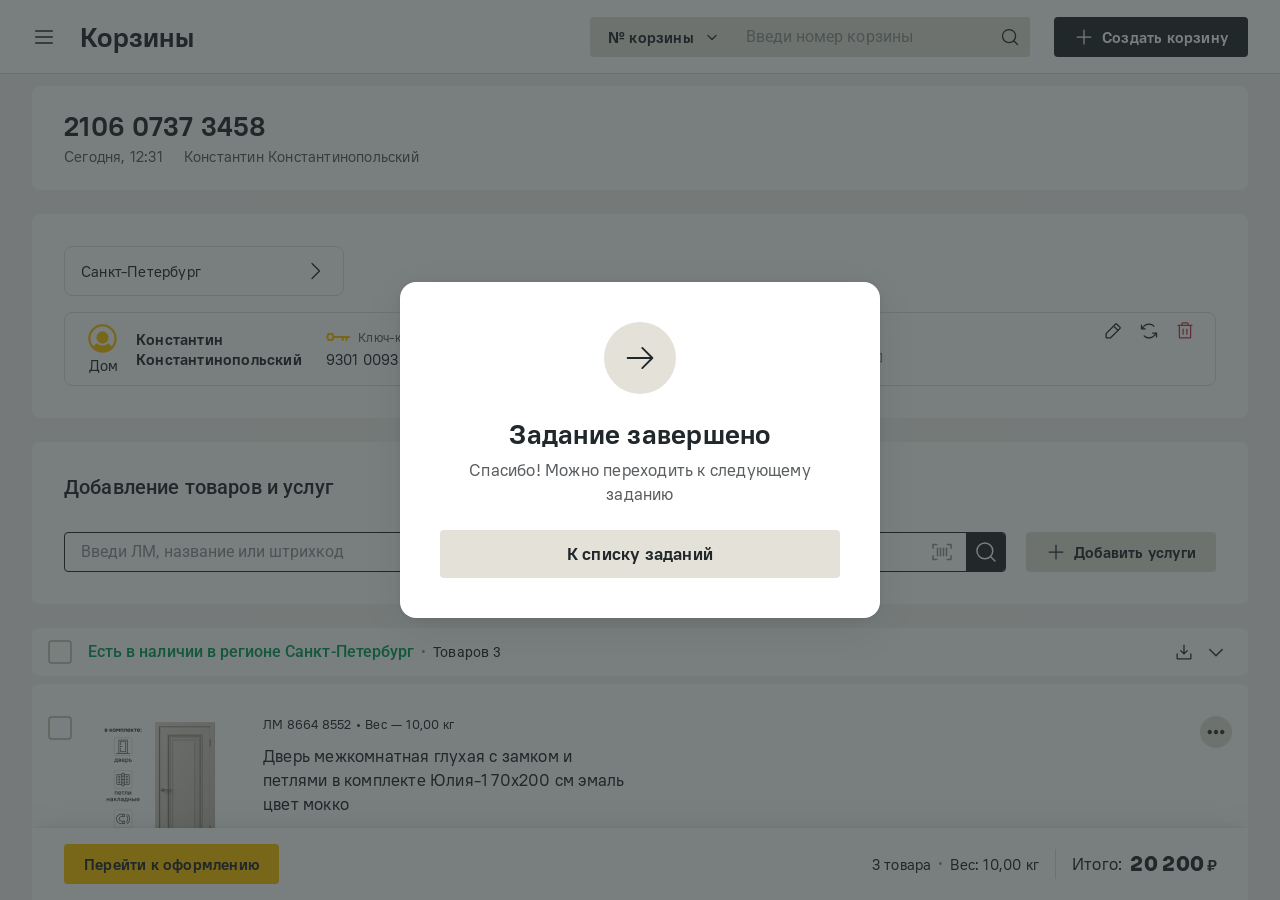
==== commit e3cd8313: "Обновление прототипа 2026-10-15 13:20" ====
--- a/done.html
+++ b/done.html
@@ -25,6 +25,7 @@
 .fin-ico--ok path { stroke-dasharray: 20; stroke-dashoffset: 20; animation: fin-draw .35s ease-out .5s forwards; }
 .fin-ico--done { background: var(--control-minor); }
 .fin-txt { display: flex; flex-direction: column; gap: 8px; }
+.fin-back { width: 100%; box-sizing: border-box; text-decoration: none; }
 .fin-t { margin: 0; font-size: 27px; line-height: 32px; font-weight: 600; letter-spacing: .25px; }
 .fin-p { margin: 0; font-size: 17px; line-height: 24px; letter-spacing: .2px; color: var(--text-secondary); }
 @keyframes fin-fade { from { opacity: 0; } }
@@ -40,9 +41,12 @@
   <div class="fin-card" role="status">
     <div class="fin-ico fin-ico--done"><svg viewBox="0 0 24 24" fill="none"><path d="M3.75 12H20.25M13.5 5.25L20.25 12L13.5 18.75" stroke="#21282B" stroke-width="1.25" stroke-linecap="round" stroke-linejoin="round"/></svg></div>
     <div class="fin-txt"><p class="fin-t">Задание завершено</p><p class="fin-p">Спасибо! Можно переходить к следующему заданию</p></div>
+    <a class="fr-btn fr-btn--secondary fr-btn--l fin-back" href="index.html">К списку заданий</a>
   </div>
 </div>
 <script>
+  // Отметка для стартовой страницы: какое задание пройдено и чем закончилось (только в браузере участника)
+  try { const t = new URLSearchParams(location.search).get('task'); if (t) localStorage.setItem('ux-task-' + t, 'done'); } catch (e) {}
   // Корзина участника под затемнением: задание и состав берём из адреса
   const P = new URLSearchParams(location.search);
   document.getElementById('bg').src = 'prototype.html?frozen=1&task=' + encodeURIComponent(P.get('task') || '') + '&cart=' + encodeURIComponent(P.get('cart') || '');
